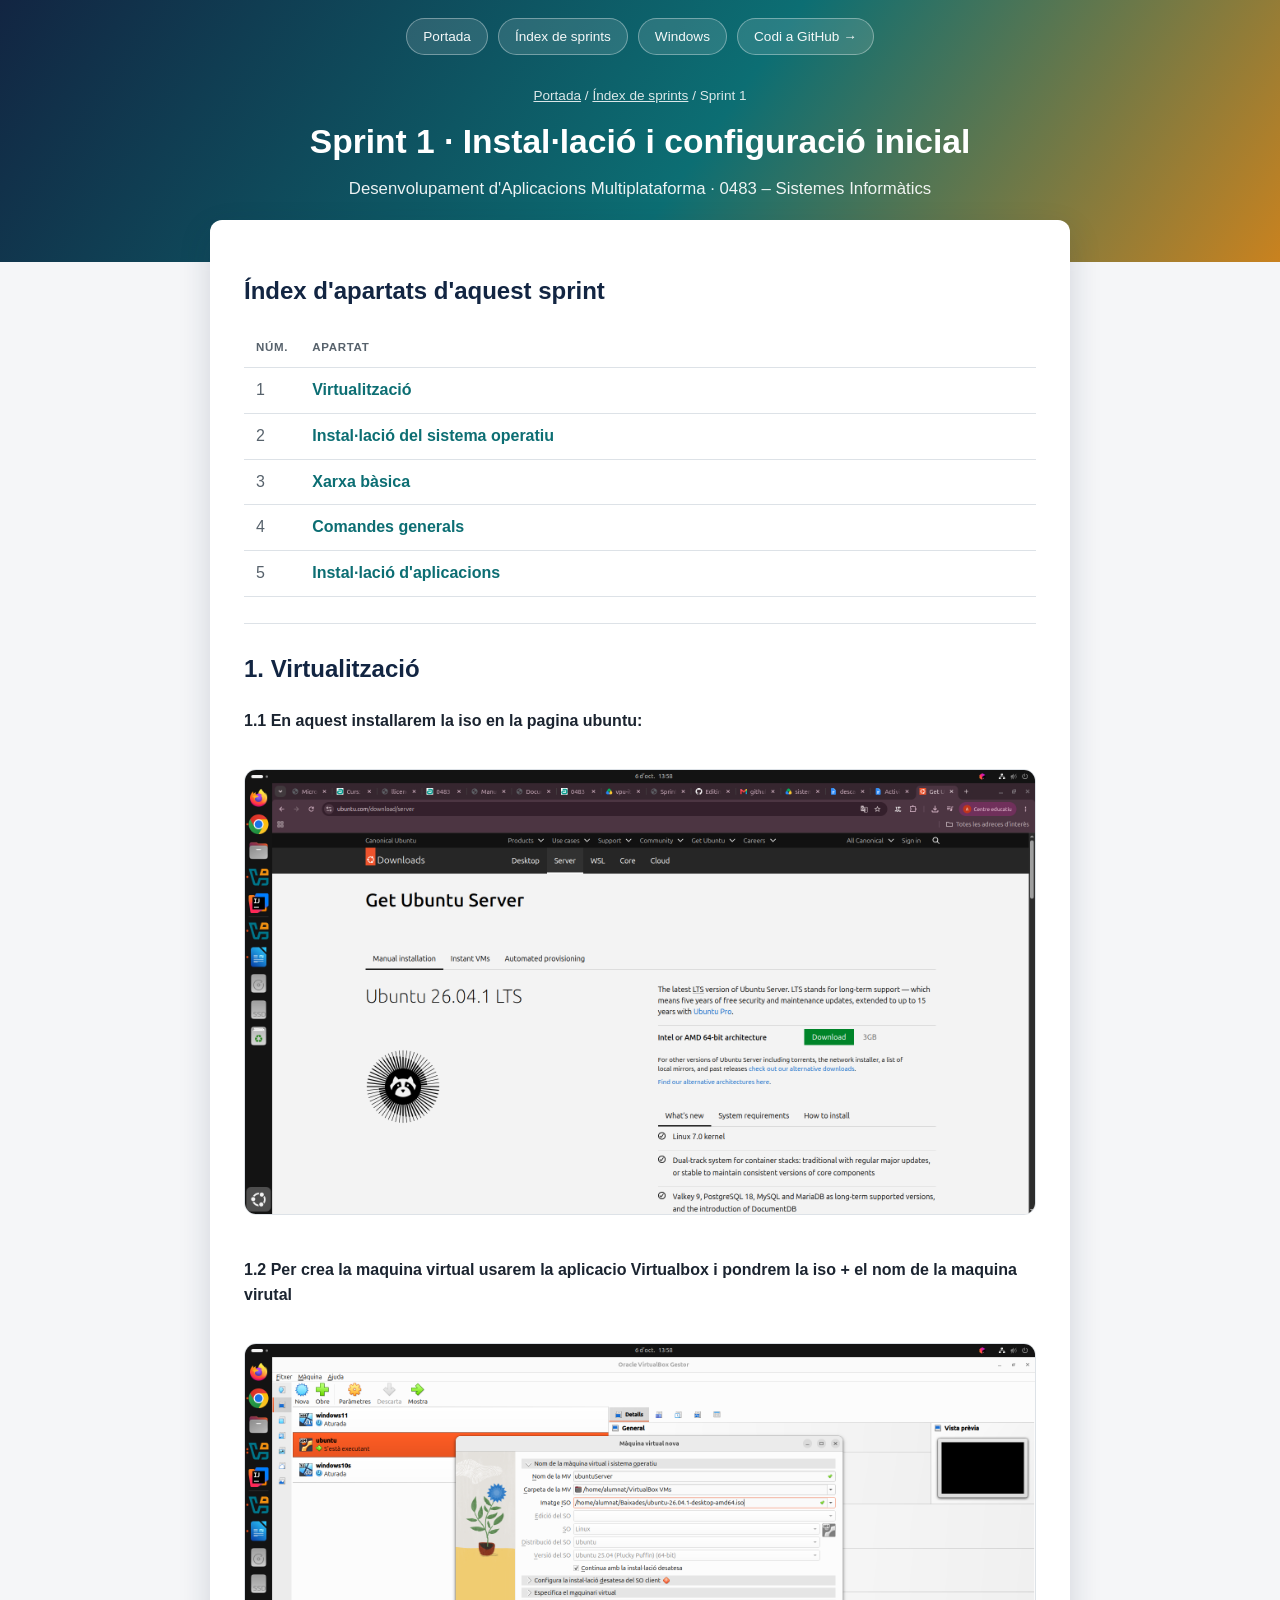
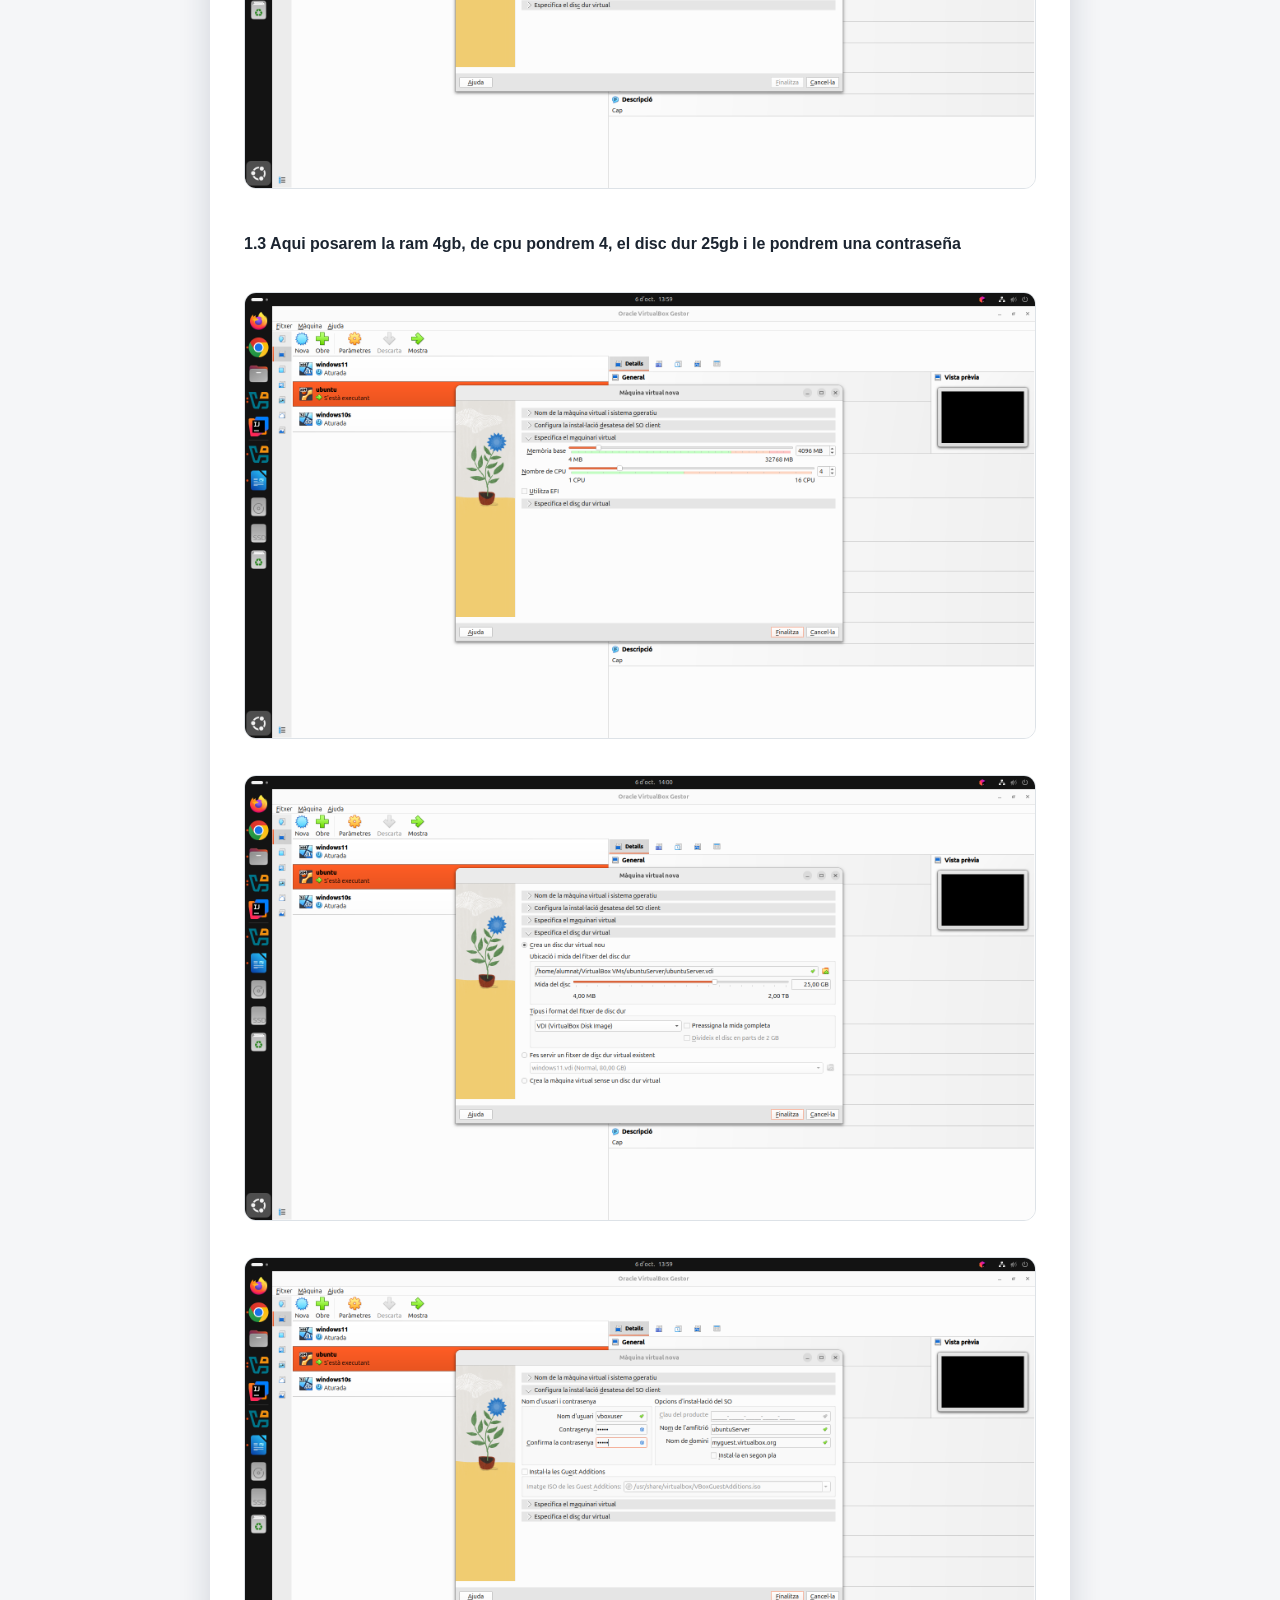
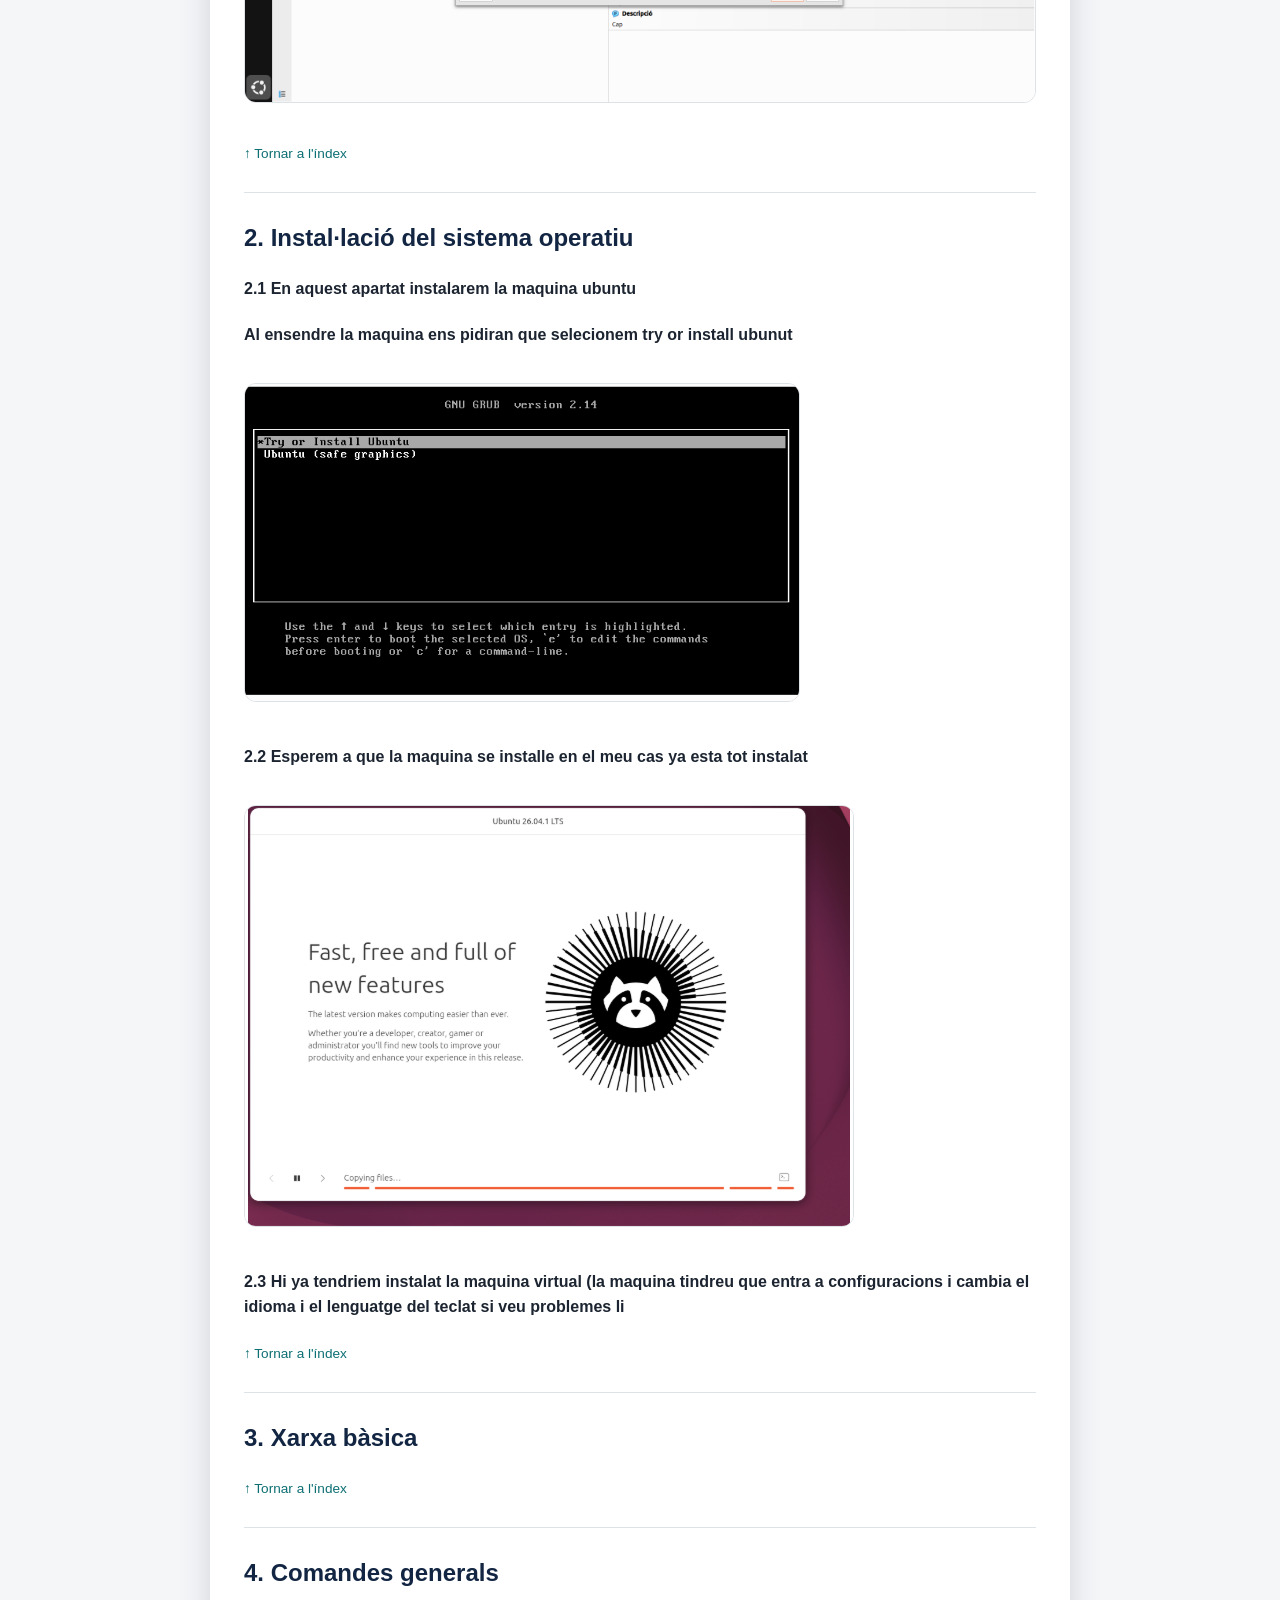
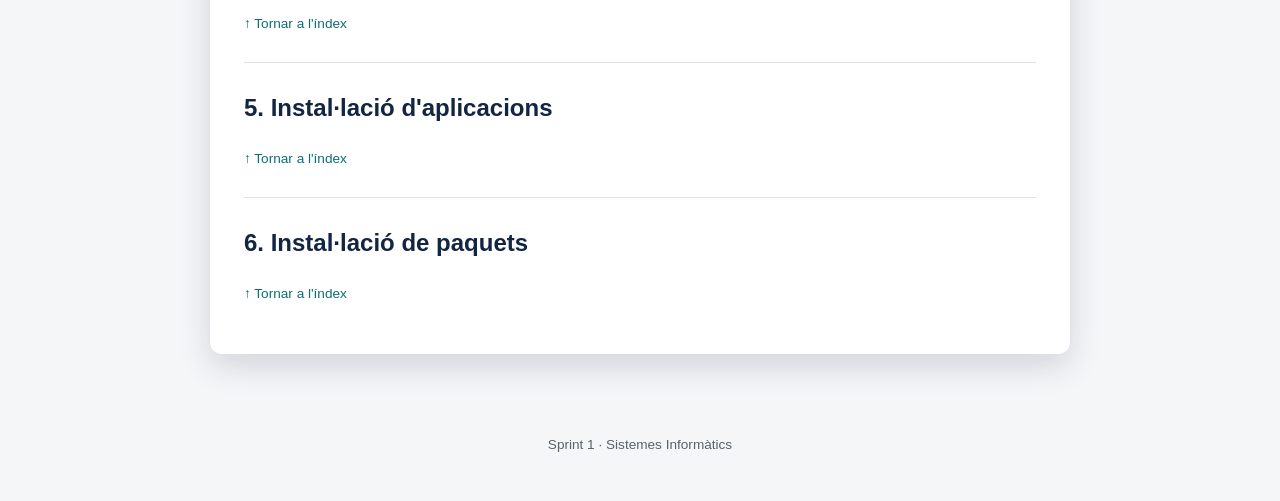
==== sprint1/index.html @ 4378291d "Update index.html" ====
<!DOCTYPE html>
<html lang="ca">
<head>
    <meta charset="UTF-8">
    <meta name="viewport" content="width=device-width, initial-scale=1.0">
    <title>Sprint 1 · Instal·lació i configuració inicial</title>
    <link rel="stylesheet" href="../css/estils.css">
</head>

<body id="top">

    <header class="hero">
        <nav class="hero-nav">
            <a href="../index.html">Portada</a>
            <a href="../sprints.html">Índex de sprints</a>
            <a href="../windows.html">Windows</a>
            <a href="https://github.com/">Codi a GitHub →</a>
        </nav>

        <div class="hero-titol">
            <p class="miguetes">
                <a href="../index.html">Portada</a> /
                <a href="../sprints.html">Índex de sprints</a> /
                Sprint 1
            </p>

            <h1>Sprint 1 · Instal·lació i configuració inicial</h1>
            <p class="subtitol">
                Desenvolupament d'Aplicacions Multiplataforma ·
                0483 – Sistemes Informàtics
            </p>
        </div>
    </header>

    <main>
        <div class="contenidor">
            <div class="panell">

                <h2>Índex d'apartats d'aquest sprint</h2>

                <table class="taula-apartats">
                    <thead>
                        <tr>
                            <th>Núm.</th>
                            <th>Apartat</th>
                        </tr>
                    </thead>
                    <tbody>
                        <tr>
                            <td>1</td>
                            <td><a href="#apartat1">Virtualització</a></td>
                        </tr>
                        <tr>
                            <td>2</td>
                            <td><a href="#apartat2">Instal·lació del sistema operatiu</a></td>
                        </tr>
                        <tr>
                            <td>3</td>
                            <td><a href="#apartat3">Xarxa bàsica</a></td>
                        </tr>
                        <tr>
                            <td>4</td>
                            <td><a href="#apartat4">Comandes generals</a></td>
                        </tr>
                        <tr>
                            <td>5</td>
                            <td><a href="#apartat5">Instal·lació d'aplicacions</a></td>
                        </tr>
                    </tbody>
                </table>

                <section class="apartat" id="apartat1">
                    <h2>1. Virtualització</h2>
                    <h4>1.1 En aquest installarem la iso en la pagina ubuntu:</h4>
                    <img src="../img/Captura de pantalla de 2026-10-06 13-58-03.png">

                    <h4>1.2 Per crea la maquina virtual usarem la aplicacio Virtualbox i pondrem la iso + el nom de la maquina virutal</h4>
                    <img src="../img/Captura de pantalla de 2026-10-06 13-59-00.png">

                    <h4>1.3 Aqui posarem la ram 4gb, de cpu pondrem 4, el disc dur 25gb i le pondrem una contraseña</h4>
                    <img src="../img/Captura de pantalla de 2026-10-06 13-59-43.png">
                    
                    <img src="../img/Captura de pantalla de 2026-10-06 14-00-36.png">
                    
                    <img src="../img/Captura de pantalla de 2026-10-06 13-59-19.png">
                    
                    <p><a class="tornar-index" href="#top">↑ Tornar a l'índex</a></p>
                </section>

                <section class="apartat" id="apartat2">
                    <h2>2. Instal·lació del sistema operatiu</h2>
                    <h4>2.1 En aquest apartat instalarem la maquina ubuntu</h4>
                    <h4>Al ensendre la maquina ens pidiran que selecionem try or install ubunut</h4>
                    <img src="../img/Captura de pantalla de 2026-10-06 14-03-41.png">
                    
                    <h4>2.2 Esperem a que la maquina se installe en el meu cas ya esta tot instalat</h4>
                    <img src="../img/Captura de pantalla de 2026-10-06 14-03-54.png">

                    <h4>2.3 Hi ya tendriem instalat la maquina virtual (la maquina tindreu que entra a configuracions i cambia el idioma i el lenguatge del teclat si veu problemes li</h4>
                    
                    
                    <p><a class="tornar-index" href="#top">↑ Tornar a l'índex</a></p>
                </section>

                <section class="apartat" id="apartat3">
                    <h2>3. Xarxa bàsica</h2>

                   

                    <p><a class="tornar-index" href="#top">↑ Tornar a l'índex</a></p>
                </section>

                <section class="apartat" id="apartat4">
                    <h2>4. Comandes generals</h2>
                    
                    <p><a class="tornar-index" href="#top">↑ Tornar a l'índex</a></p>
                </section>

                <section class="apartat" id="apartat5">
                    <h2>5. Instal·lació d'aplicacions</h2>

                    <p><a class="tornar-index" href="#top">↑ Tornar a l'índex</a></p>
                </section>

                <section class="apartat" id="apartat6">
                    <h2>6. Instal·lació de paquets</h2>
                    <p><a class="tornar-index" href="#top">↑ Tornar a l'índex</a></p>
                </section>

            </div>
        </div>
    </main>

    <footer class="peu">
        <p class="autoria">Sprint 1 · Sistemes Informàtics</p>
    </footer>

</body>
</html>
---- css/estils.css ----
/* Full d'estils comu per a tot el lloc.
   Enllaça-la sempre igual:
   <link rel="stylesheet" href="../css/estils.css"> (des d'una carpeta de sprint)
   <link rel="stylesheet" href="css/estils.css"> (des de l'arrel) */

:root {
  --mari: #122542;
  --teal: #0c6e73;
  --ambre: #c9821f;
  --tinta: #1b2430;
  --tinta-suau: #57626c;
  --fons: #f5f6f8;
  --blanc: #ffffff;
  --vora: #dde2e7;
  --radi: 12px;
}

* {
  box-sizing: border-box;
}

body {
  margin: 0;
  font-family: "Segoe UI", Roboto, Arial, sans-serif;
  color: var(--tinta);
  background: var(--fons);
  line-height: 1.55;
}

a {
  color: var(--teal);
  text-decoration: none;
}

a:hover {
  text-decoration: underline;
}

/* Contenidor principal */

.contenidor {
  max-width: 900px;
  margin: 0 auto;
  padding: 0 20px;
}

/* Capçalera */

.hero {
  background: linear-gradient(
    125deg,
    var(--mari) 0%,
    var(--teal) 55%,
    var(--ambre) 100%
  );
  padding-bottom: 60px;
  color: var(--blanc);
}

.hero-nav {
  display: flex;
  justify-content: center;
  gap: 10px;
  flex-wrap: wrap;
  padding: 18px 20px 0;
}

.hero-nav a {
  color: rgba(255, 255, 255, 0.95);
  background: rgba(255, 255, 255, 0.12);
  border: 1px solid rgba(255, 255, 255, 0.35);
  padding: 7px 16px;
  border-radius: 999px;
  font-size: 0.85rem;
  text-decoration: none;
}

.hero-nav a:hover {
  background: rgba(255, 255, 255, 0.24);
  text-decoration: none;
}

.hero-titol {
  text-align: center;
  padding: 30px 20px 0;
}

.hero-titol .miguetes {
  font-size: 0.85rem;
  opacity: 0.85;
  margin: 0 0 10px;
}

.hero-titol .miguetes a {
  color: #fff;
  text-decoration: underline;
}

.hero-titol h1 {
  margin: 0 0 8px;
  font-size: 2.1rem;
  color: #fff;
}

.hero-titol p.subtitol {
  margin: 0;
  opacity: 0.92;
  font-size: 1.05rem;
}

/* Panell principal */

main {
  padding-bottom: 50px;
}

.panell {
  background: var(--blanc);
  border-radius: var(--radi);
  box-shadow: 0 12px 32px rgba(18, 37, 66, 0.16);
  margin-top: -42px;
  padding: 32px 34px;
  position: relative;
  z-index: 1;
}

/* Portada */

.portada-hero {
  text-align: center;
}

.portada-hero img.imatge-portada {
  max-width: 300px;
  width: 100%;
  height: auto;
  margin-bottom: 22px;
}

.fitxa-alumne {
  display: inline-block;
  background: var(--fons);
  border: 1px solid var(--vora);
  border-radius: var(--radi);
  padding: 14px 22px;
  margin: 20px 0;
  text-align: left;
}

.fitxa-alumne p {
  margin: 3px 0;
}

.fitxa-alumne strong {
  color: var(--mari);
}

/* Botons */

.boto {
  display: inline-block;
  background: var(--teal);
  color: var(--blanc) !important;
  padding: 12px 26px;
  border-radius: var(--radi);
  font-weight: 600;
  text-decoration: none !important;
  margin-top: 8px;
}

.boto:hover {
  background: var(--mari);
}

/* Graella de targetes: sprints i apartats de Windows */

.rejilla-targetes {
  display: grid;
  grid-template-columns: repeat(auto-fit, minmax(220px, 1fr));
  gap: 16px;
  margin: 24px 0 6px;
}

.targeta {
  display: block;
  background: var(--fons);
  border: 1px solid var(--vora);
  border-radius: var(--radi);
  padding: 18px 20px;
  transition: box-shadow 0.15s, transform 0.15s;
}

.targeta:hover {
  box-shadow: 0 4px 14px rgba(12, 110, 115, 0.18);
  transform: translateY(-2px);
  text-decoration: none;
}

.targeta .numero {
  display: inline-block;
  background: var(--teal);
  color: var(--blanc);
  font-size: 0.75rem;
  font-weight: 700;
  padding: 2px 9px;
  border-radius: 999px;
  margin-bottom: 8px;
}

.targeta h3 {
  margin: 0 0 4px;
  color: var(--tinta);
  font-size: 1.05rem;
}

.targeta p {
  margin: 0;
  color: var(--tinta-suau);
  font-size: 0.9rem;
}

/* Títols i consells */

h1,
h2 {
  color: var(--mari);
}

.consell {
  color: var(--tinta-suau);
  font-size: 0.9rem;
  margin-top: 18px;
}

.consell code {
  background: var(--fons);
  padding: 1px 5px;
  border-radius: 4px;
}

/* Taula d'apartats */

.taula-apartats {
  width: 100%;
  border-collapse: collapse;
  margin: 6px 0 8px;
}

.taula-apartats th,
.taula-apartats td {
  text-align: left;
  padding: 10px 12px;
  border-bottom: 1px solid var(--vora);
}

.taula-apartats th {
  font-size: 0.72rem;
  letter-spacing: 0.06em;
  text-transform: uppercase;
  color: var(--tinta-suau);
}

.taula-apartats td:first-child,
.taula-apartats th:first-child {
  width: 46px;
  color: var(--tinta-suau);
}

.taula-apartats tr:hover td {
  background: var(--fons);
}

.taula-apartats a {
  font-weight: 600;
}

/* Contingut dels apartats */

.apartat {
  scroll-margin-top: 20px;
  padding-top: 26px;
  margin-top: 26px;
  border-top: 1px solid var(--vora);
}

.apartat h2 {
  margin-top: 0;
}

.apartat img {
  max-width: 100%;
  border-radius: var(--radi);
  border: 1px solid var(--vora);
  margin: 14px 0;
}

.apartat ul {
  padding-left: 22px;
}

.apartat li {
  margin: 4px 0;
}

.tornar-index {
  font-size: 0.85rem;
}

/* Peu de pàgina */

footer.peu {
  text-align: center;
  color: var(--tinta-suau);
  font-size: 0.85rem;
  padding: 30px 20px 46px;
}

.peu-llicencia {
  display: flex;
  align-items: center;
  justify-content: center;
  gap: 8px;
  flex-wrap: wrap;
  margin: 0 0 8px;
}

.peu-llicencia img {
  display: block;
}

footer.peu .autoria {
  margin: 0;
}

footer.peu .autoria strong {
  color: var(--tinta);
}

/* Bloc de llicència a la portada */

.bloc-llicencia {
  border: 1px solid var(--vora);
  border-radius: var(--radi);
  padding: 18px 20px;
  margin-top: 22px;
  text-align: left;
  background: var(--fons);
}

.bloc-llicencia h3 {
  margin: 0 0 8px;
  font-size: 1rem;
  color: var(--mari);
}

.bloc-llicencia p {
  margin: 6px 0;
  font-size: 0.92rem;
}

.bloc-llicencia .badge-cc {
  display: flex;
  align-items: center;
  gap: 10px;
  margin-top: 10px;
}

/* Botó de document */

.boton-documento {
  display: inline-block;
  background-color: #065f68;
  color: white;
  font-size: 24px;
  font-weight: bold;
  padding: 20px 35px;
  margin: 30px auto;
  border-radius: 12px;
  text-decoration: none;
  text-align: center;
  box-shadow: 0 4px 8px rgba(0, 0, 0, 0.2);
  transition: background-color 0.3s ease;
}

.boton-documento:hover {
  background-color: #087f8c;
}


/* Joc Tetris integrat a la portada */
.tetris-titol { color: var(--mari); margin: 12px 0 4px; }
.tetris-descripcio, .tetris-ajuda { color: var(--tinta-suau); margin: 6px 0 16px; }
.tetris-marc { max-width: 520px; margin: 18px auto; padding: 18px; background: #080d1c; color: #ffe600; border: 1px solid #1859ff; border-radius: 12px; }
.tetris-info { display: flex; flex-wrap: wrap; justify-content: space-between; gap: 8px; margin-bottom: 12px; font-size: .85rem; font-weight: 700; }
#tetrisCanvas { display: block; width: min(100%, 300px); height: auto; margin: 0 auto; background: #050914; border: 2px solid #244b9b; outline: none; image-rendering: pixelated; }
.tetris-missatge { color: #fff; min-height: 24px; margin: 10px 0; font-size: .9rem; }
.tetris-botons-mobils { display: flex; flex-wrap: wrap; justify-content: center; gap: 8px; margin: 12px 0; }
.tetris-botons-mobils button { background: #193b80; color: #fff; border: 1px solid #477bff; border-radius: 8px; padding: 10px 14px; font-weight: 700; cursor: pointer; }
.tetris-botons-mobils button:hover { background: #2855aa; }
.tetris-reiniciar { background: #244782; margin-top: 4px; }
.enllacos-tetris { display: flex; flex-wrap: wrap; gap: 12px; justify-content: center; align-items: center; margin-top: 20px; }
.enllacos-tetris .boton-documento { font-size: 1rem; padding: 12px 26px; margin: 8px 0 0; }
@media (max-width: 480px) { .panell { padding: 22px 14px; } .tetris-marc { padding: 10px; } .tetris-info { font-size: .75rem; } }
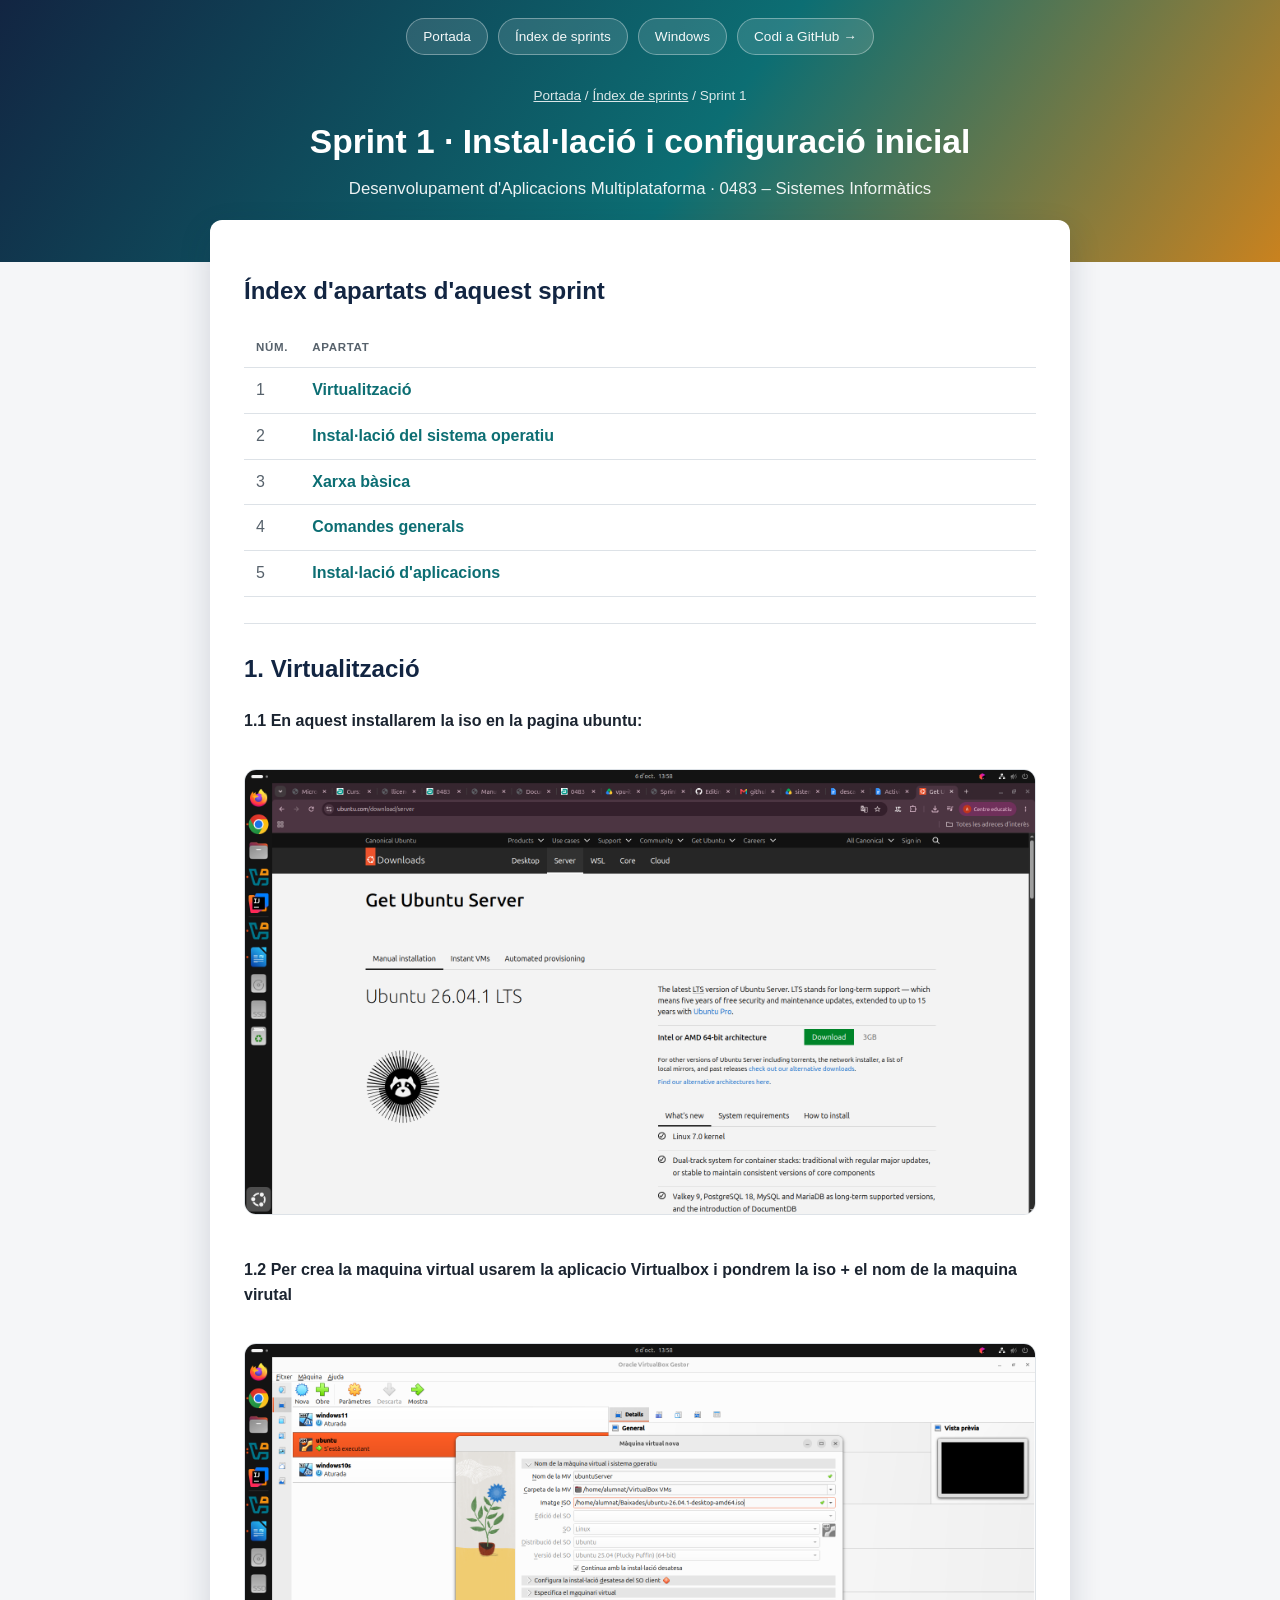
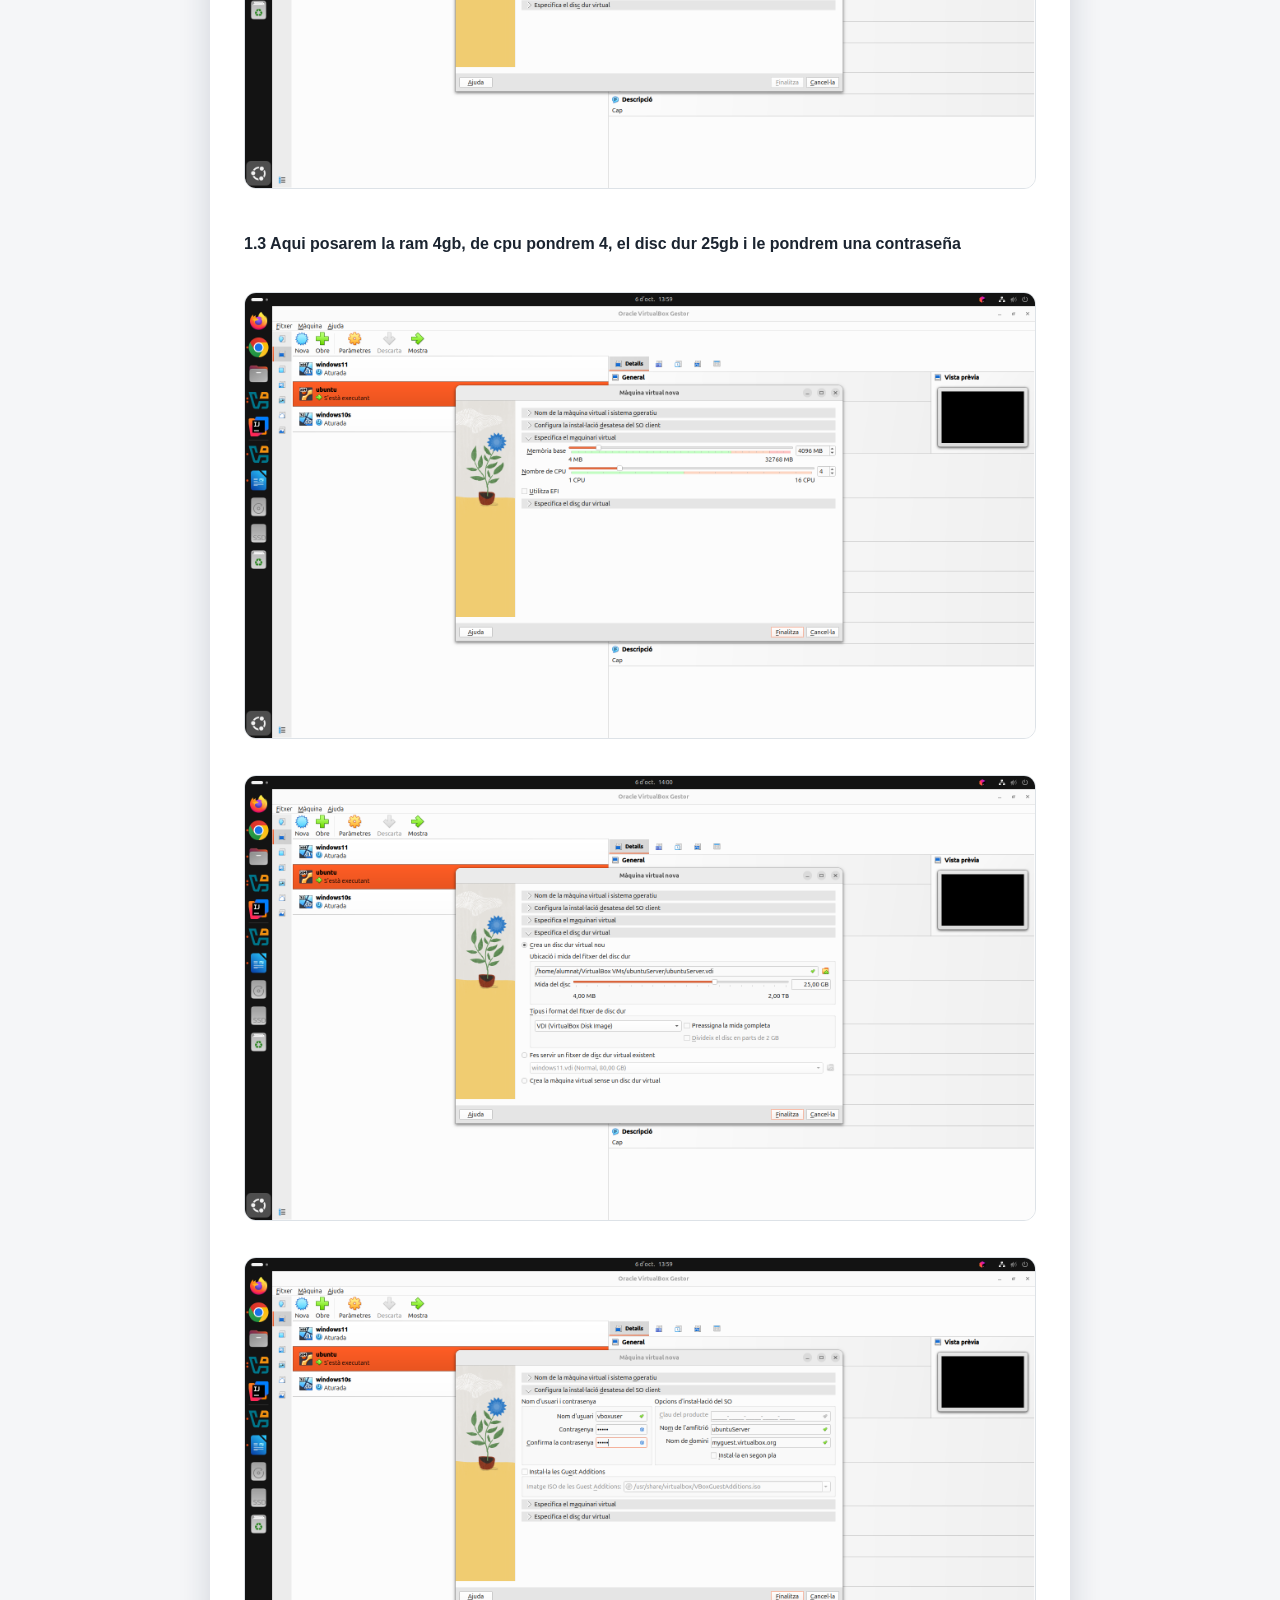
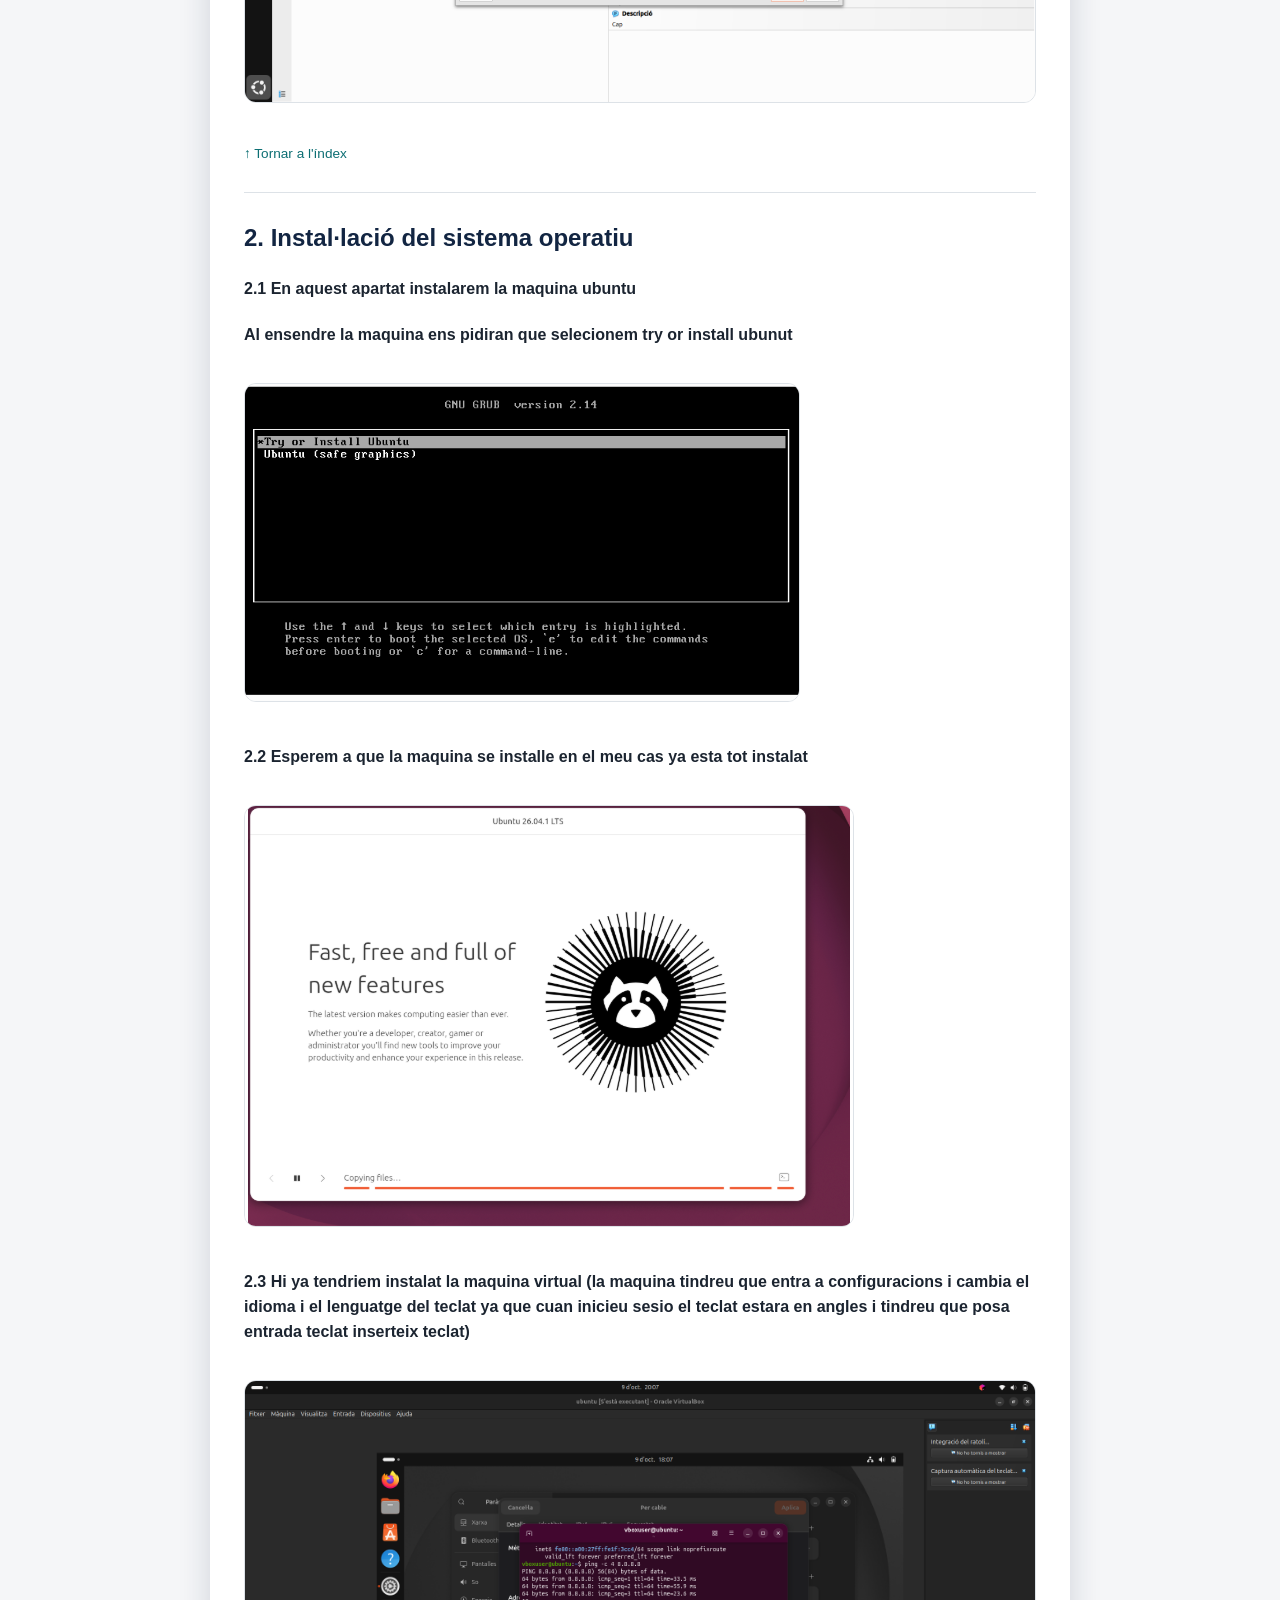
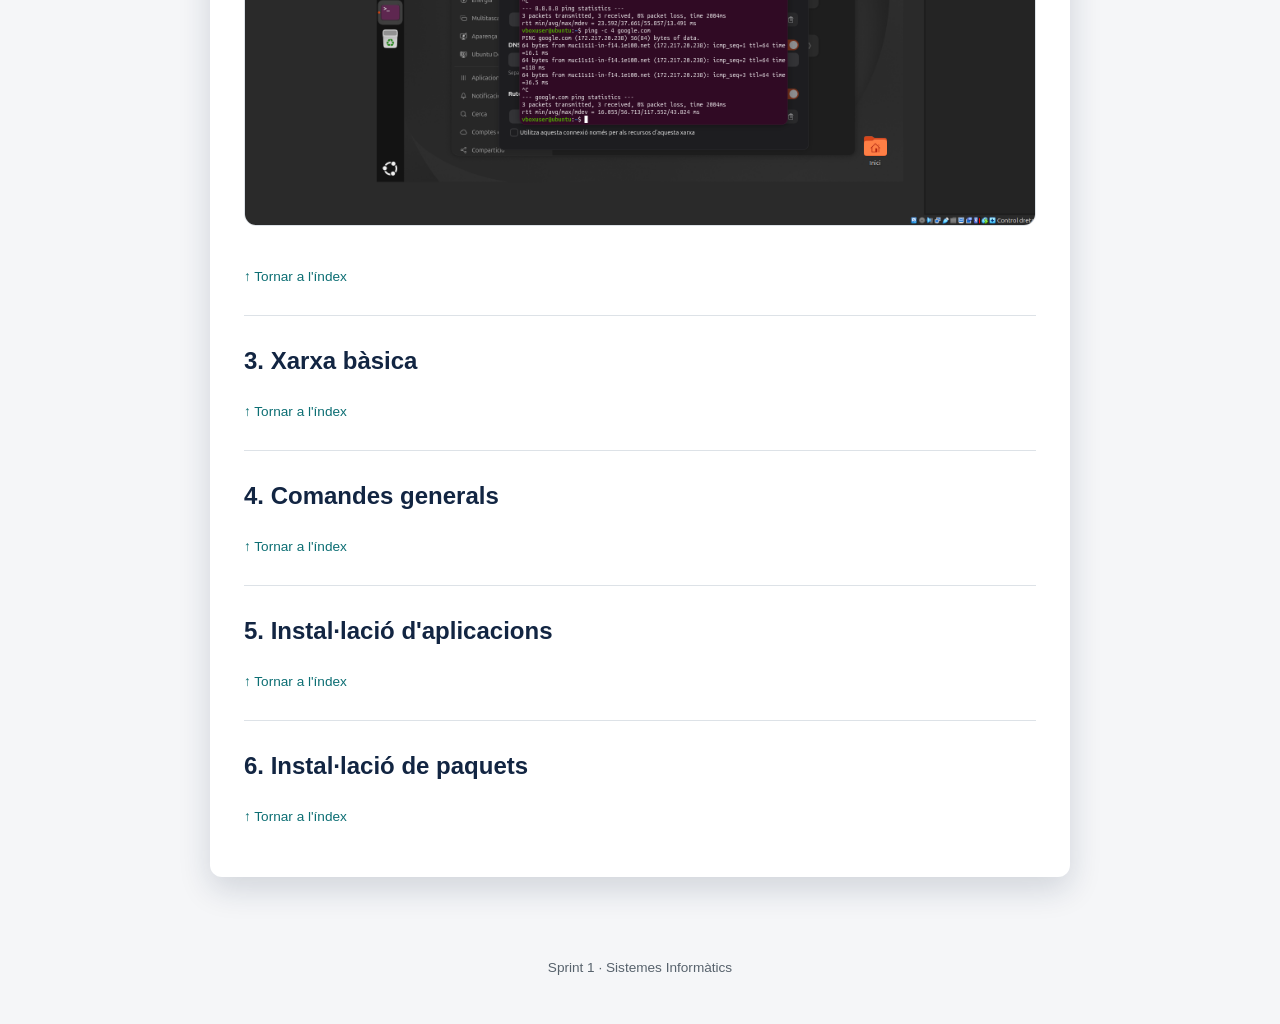
==== commit a3acdb70: "Update index.html" ====
--- a/sprint1/index.html
+++ b/sprint1/index.html
@@ -97,7 +97,9 @@
                     <h4>2.2 Esperem a que la maquina se installe en el meu cas ya esta tot instalat</h4>
                     <img src="../img/Captura de pantalla de 2026-10-06 14-03-54.png">
 
-                    <h4>2.3 Hi ya tendriem instalat la maquina virtual (la maquina tindreu que entra a configuracions i cambia el idioma i el lenguatge del teclat si veu problemes li</h4>
+                    <h4>2.3 Hi ya tendriem instalat la maquina virtual (la maquina tindreu que entra a configuracions i cambia el idioma i el lenguatge del teclat ya que cuan inicieu sesio el teclat estara en angles i tindreu que posa entrada teclat inserteix teclat)</h4>
+                    <img src="../img/Captura de pantalla de 2026-10-09 20-07-26.png">
+                    
                     
                     
                     <p><a class="tornar-index" href="#top">↑ Tornar a l'índex</a></p>
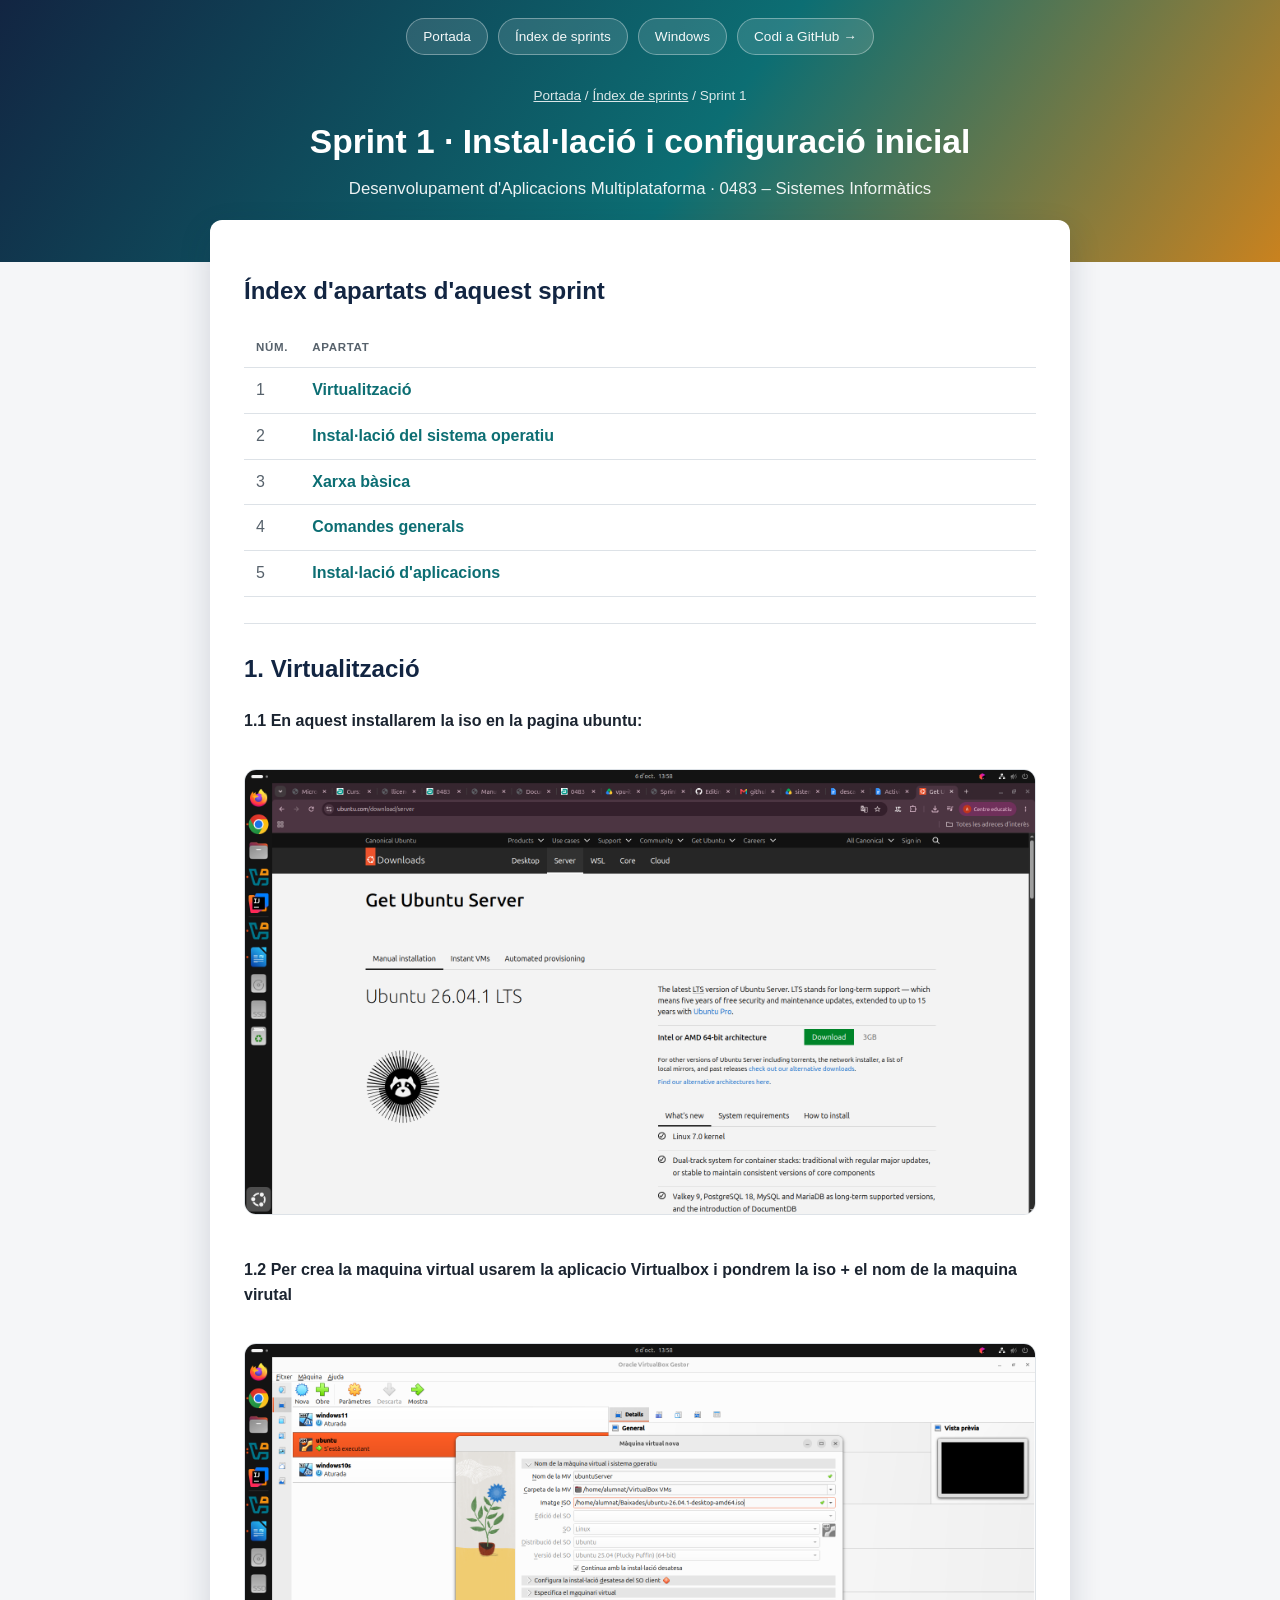
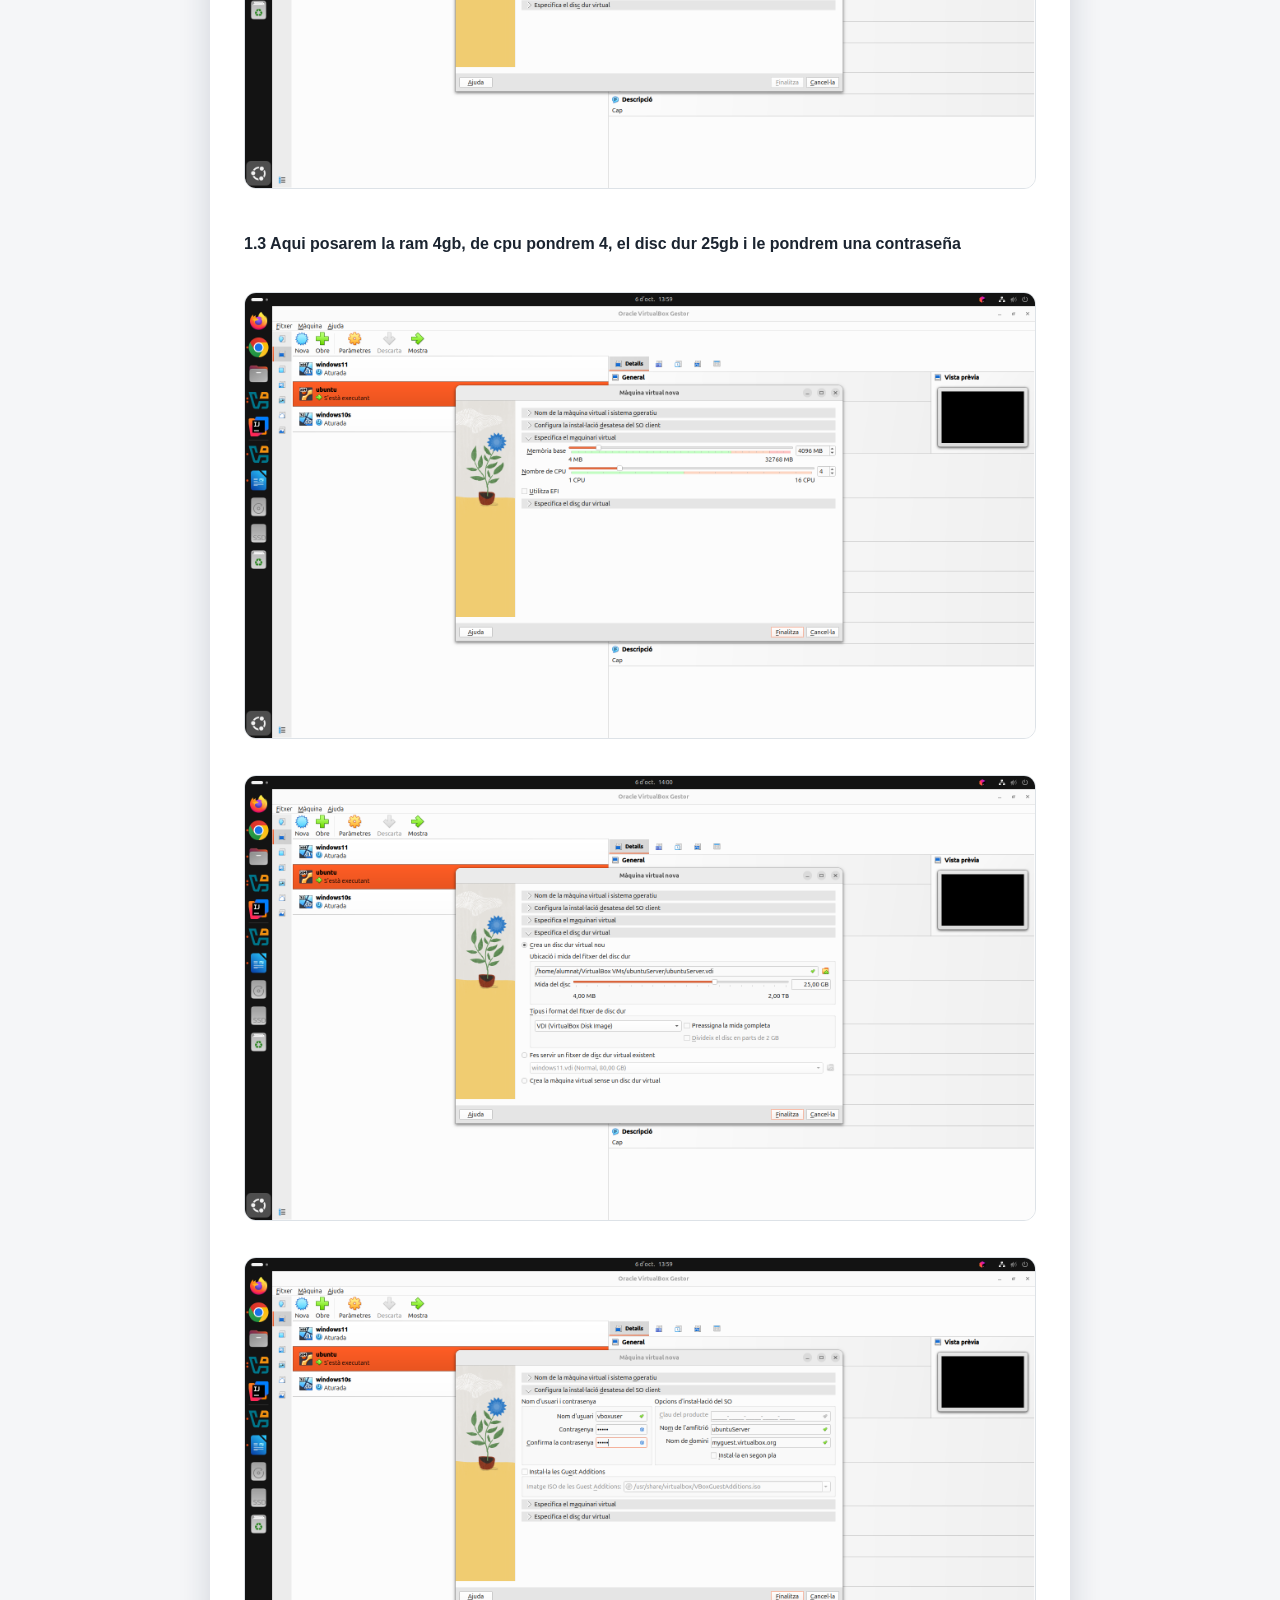
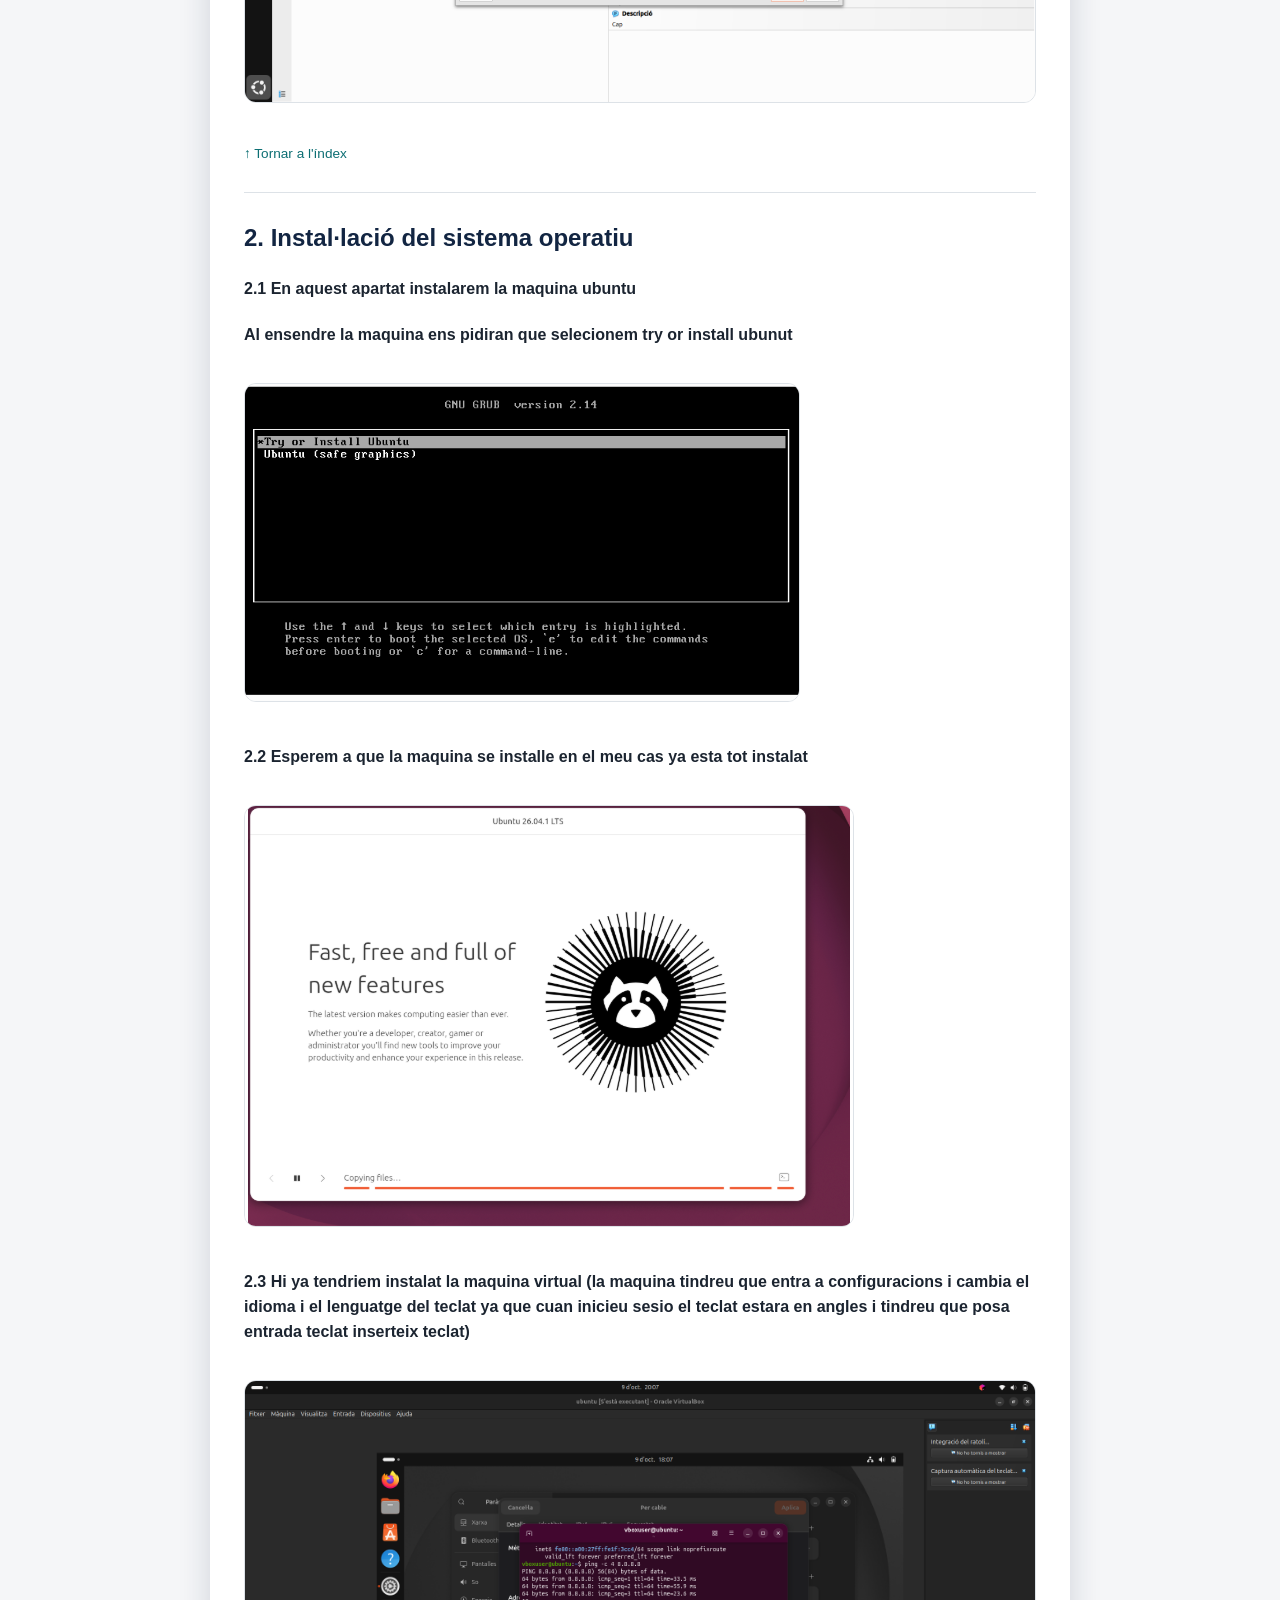
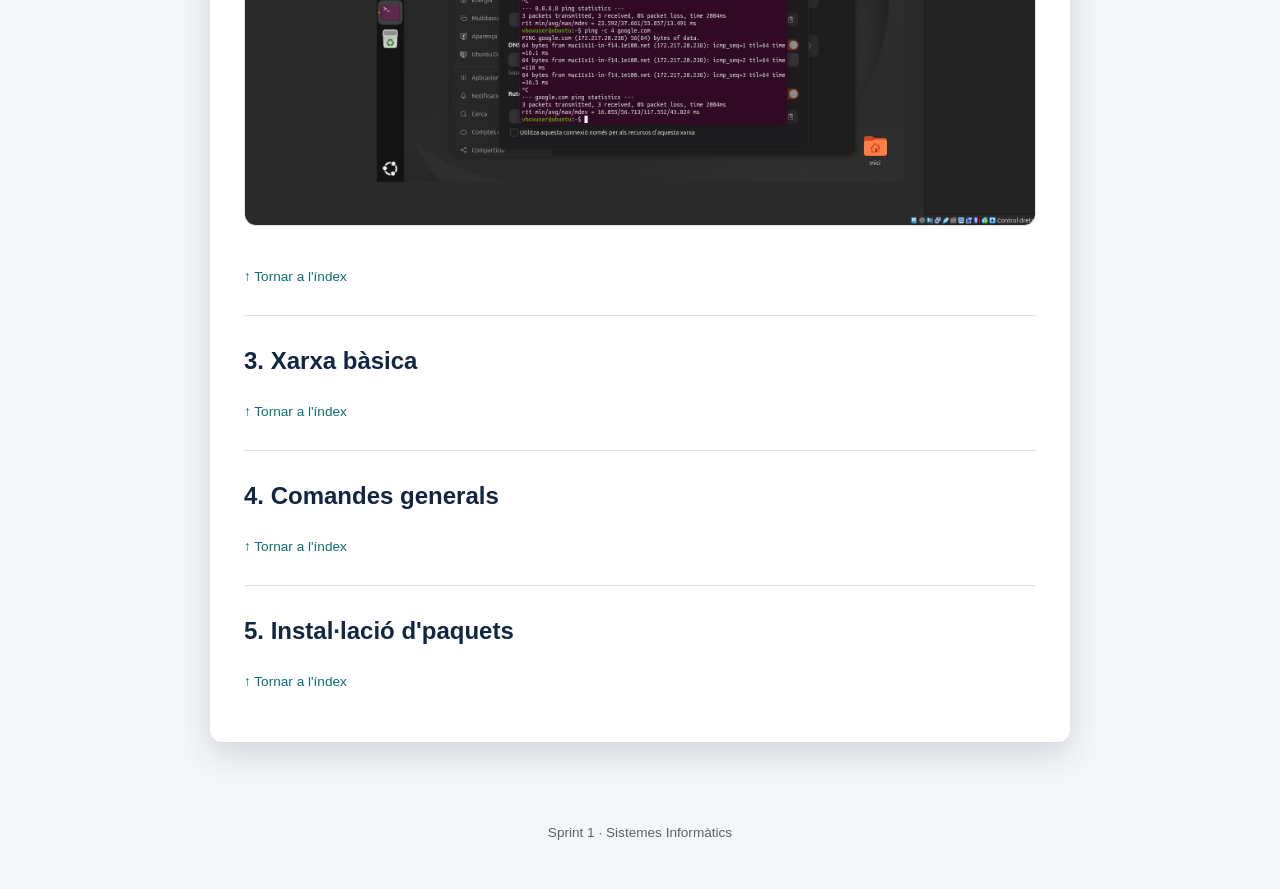
==== commit 81513754: "Update index.html" ====
--- a/sprint1/index.html
+++ b/sprint1/index.html
@@ -120,15 +120,11 @@
                 </section>
 
                 <section class="apartat" id="apartat5">
-                    <h2>5. Instal·lació d'aplicacions</h2>
+                    <h2>5. Instal·lació d'paquets</h2>
 
                     <p><a class="tornar-index" href="#top">↑ Tornar a l'índex</a></p>
                 </section>
 
-                <section class="apartat" id="apartat6">
-                    <h2>6. Instal·lació de paquets</h2>
-                    <p><a class="tornar-index" href="#top">↑ Tornar a l'índex</a></p>
-                </section>
 
             </div>
         </div>
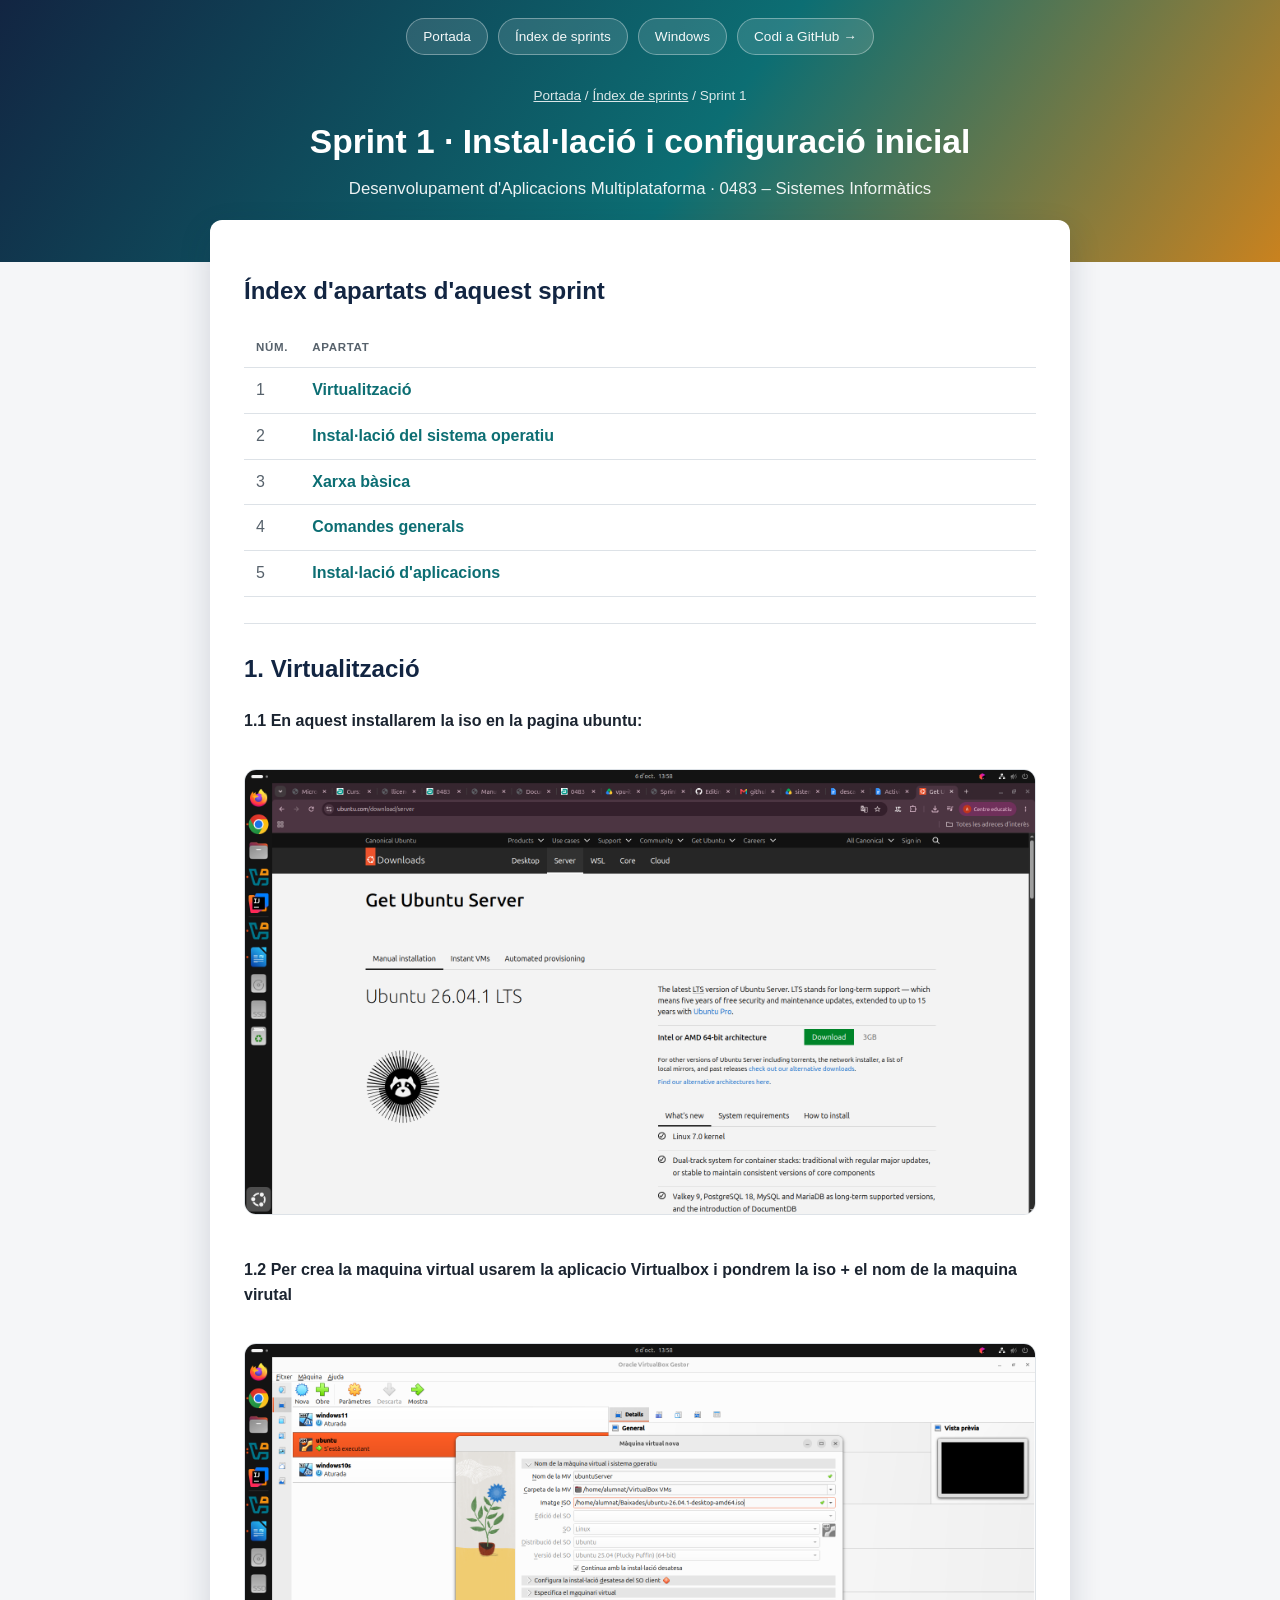
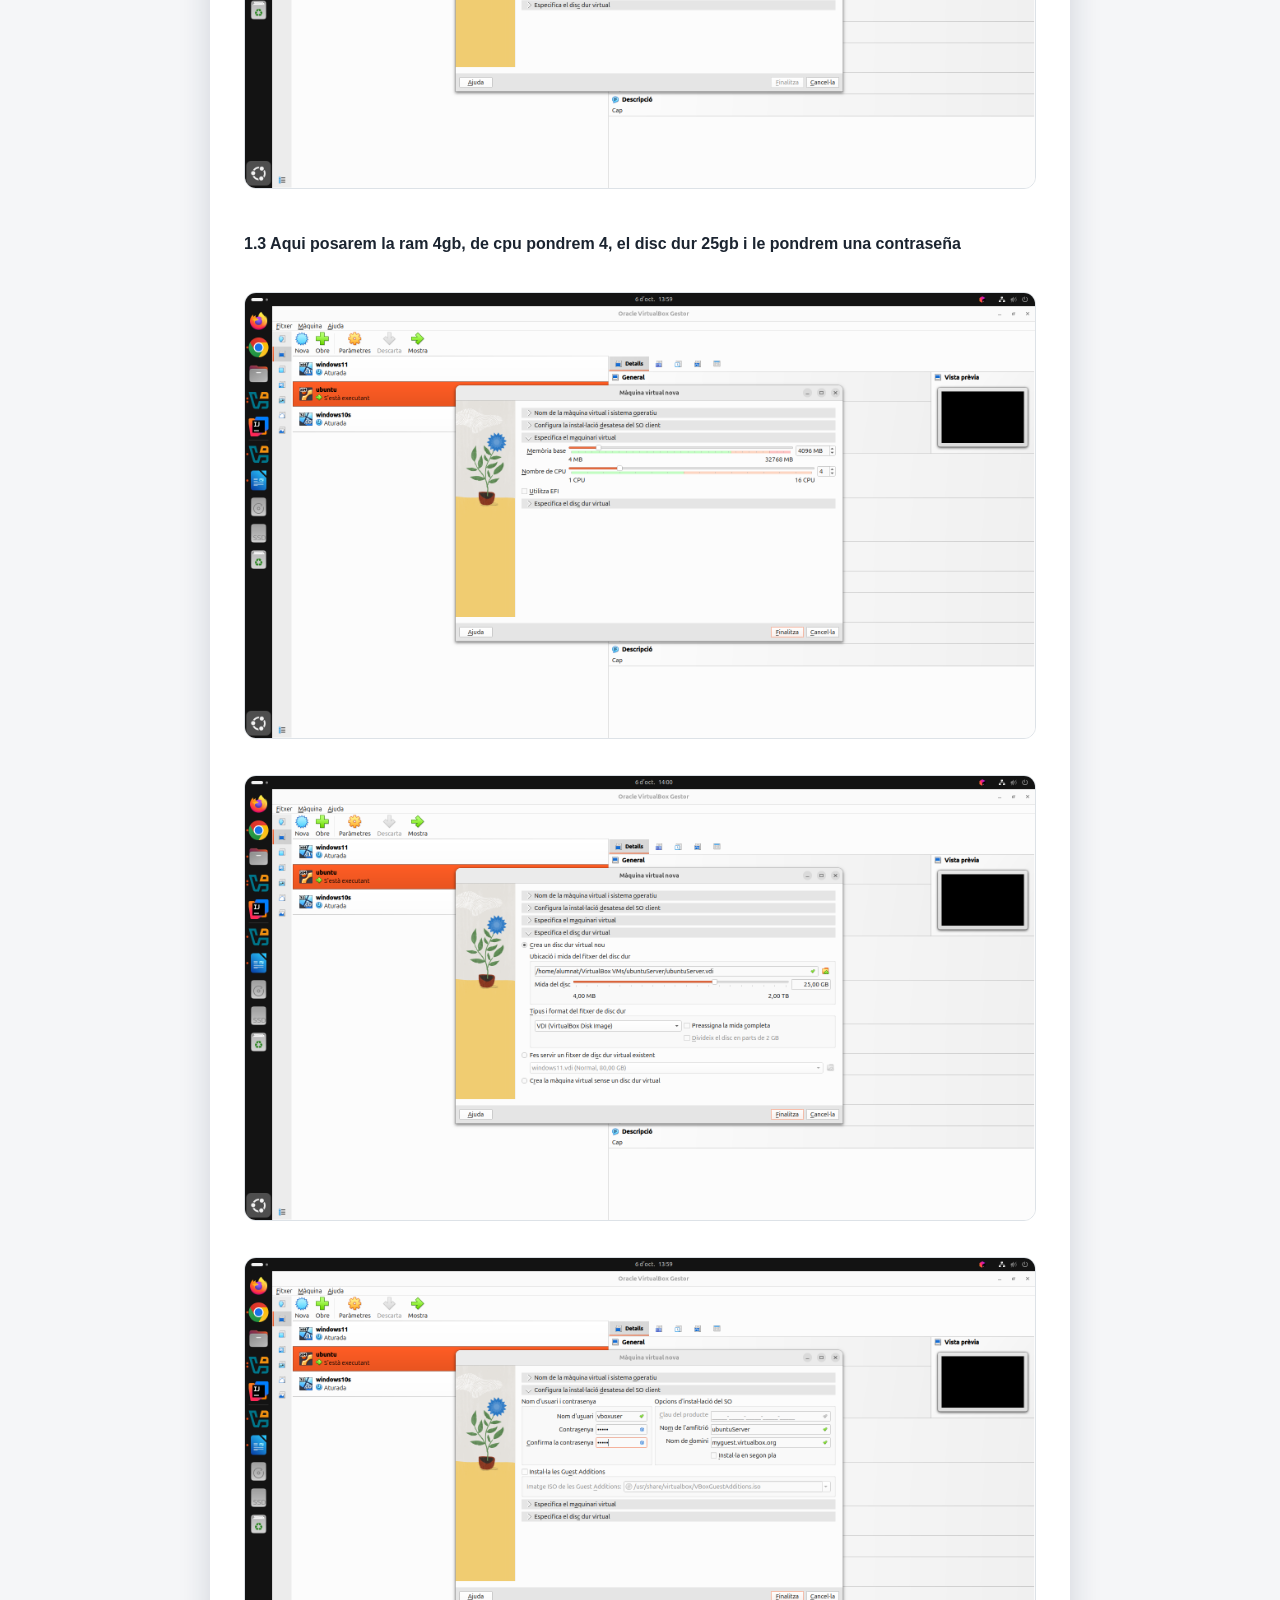
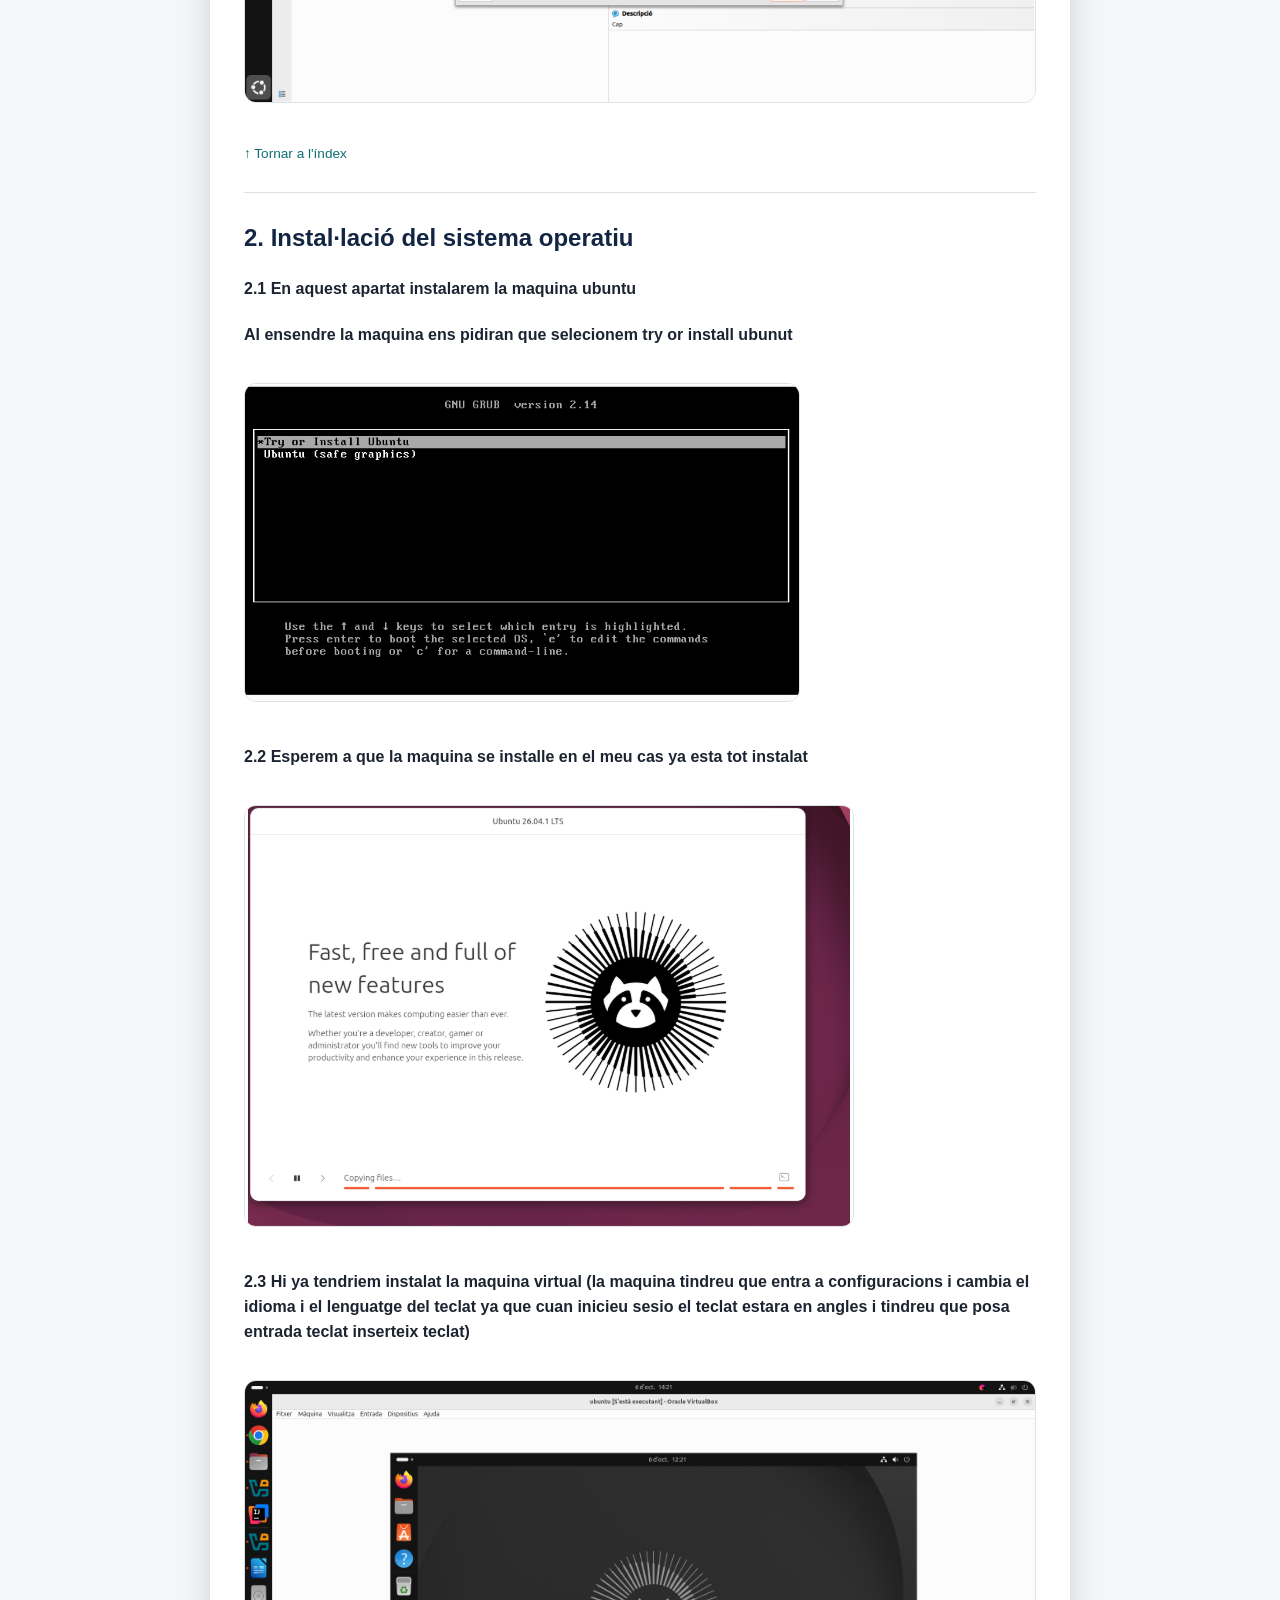
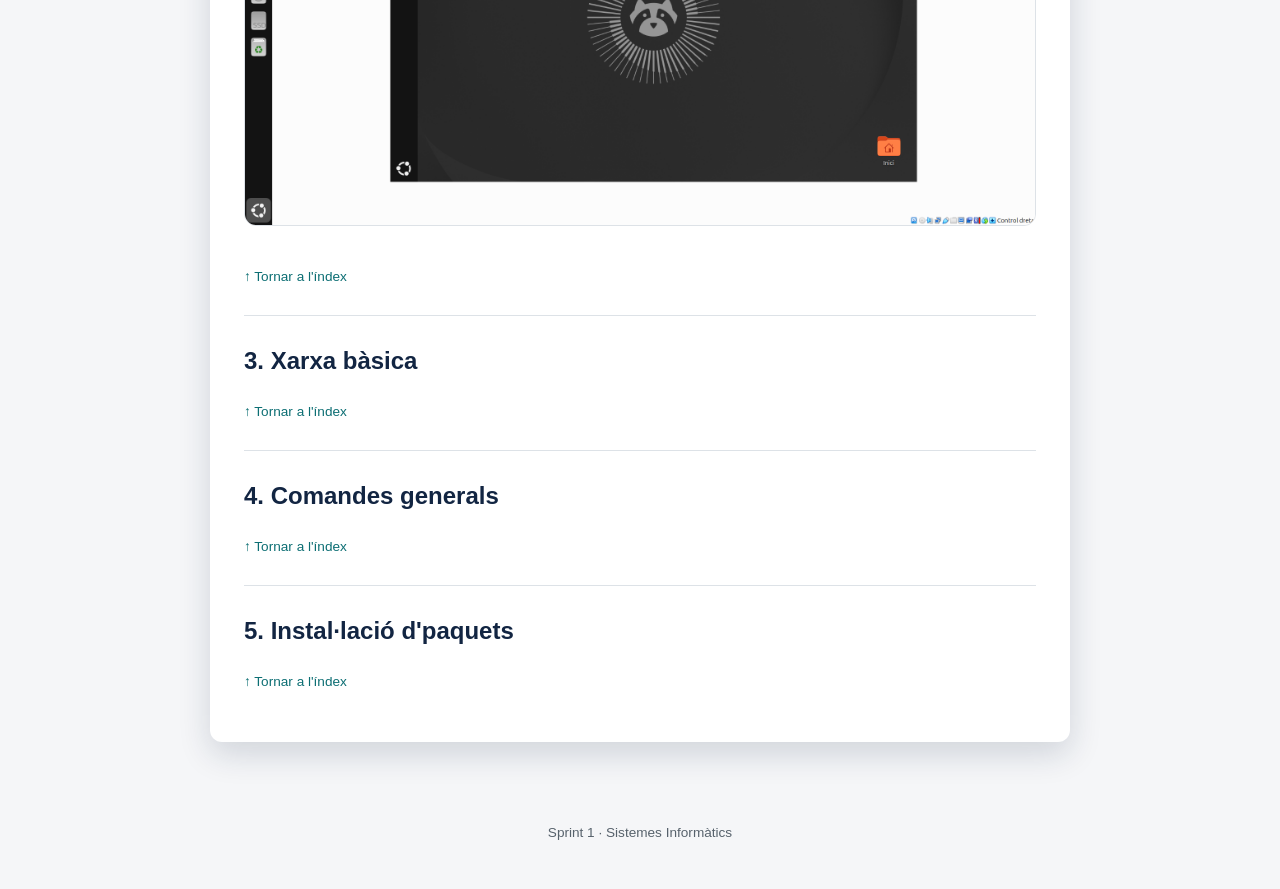
==== commit 1243f026: "Update index.html" ====
--- a/sprint1/index.html
+++ b/sprint1/index.html
@@ -98,7 +98,7 @@
                     <img src="../img/Captura de pantalla de 2026-10-06 14-03-54.png">
 
                     <h4>2.3 Hi ya tendriem instalat la maquina virtual (la maquina tindreu que entra a configuracions i cambia el idioma i el lenguatge del teclat ya que cuan inicieu sesio el teclat estara en angles i tindreu que posa entrada teclat inserteix teclat)</h4>
-                    <img src="../img/Captura de pantalla de 2026-10-09 20-07-26.png">
+                    <img src="../img/Captura de pantalla de 2026-10-06 14-21-48.png">
                     
                     
                     
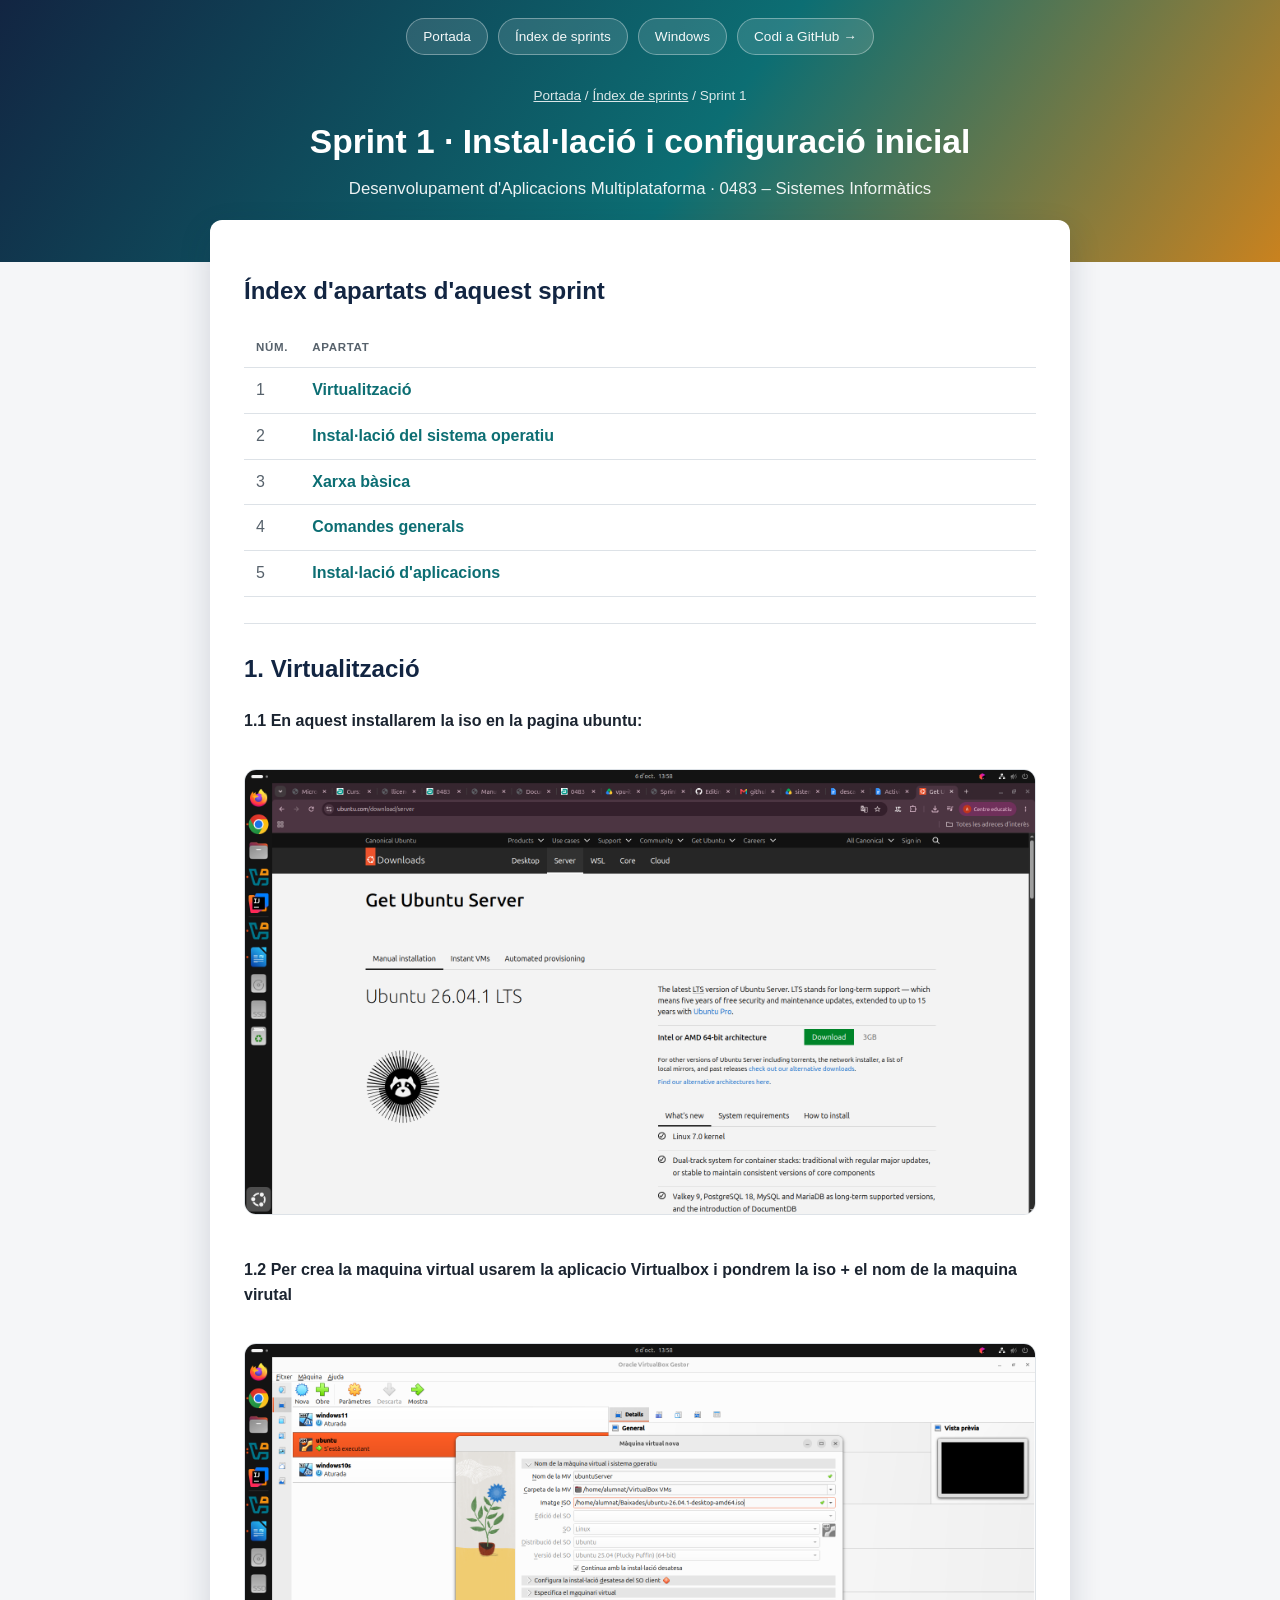
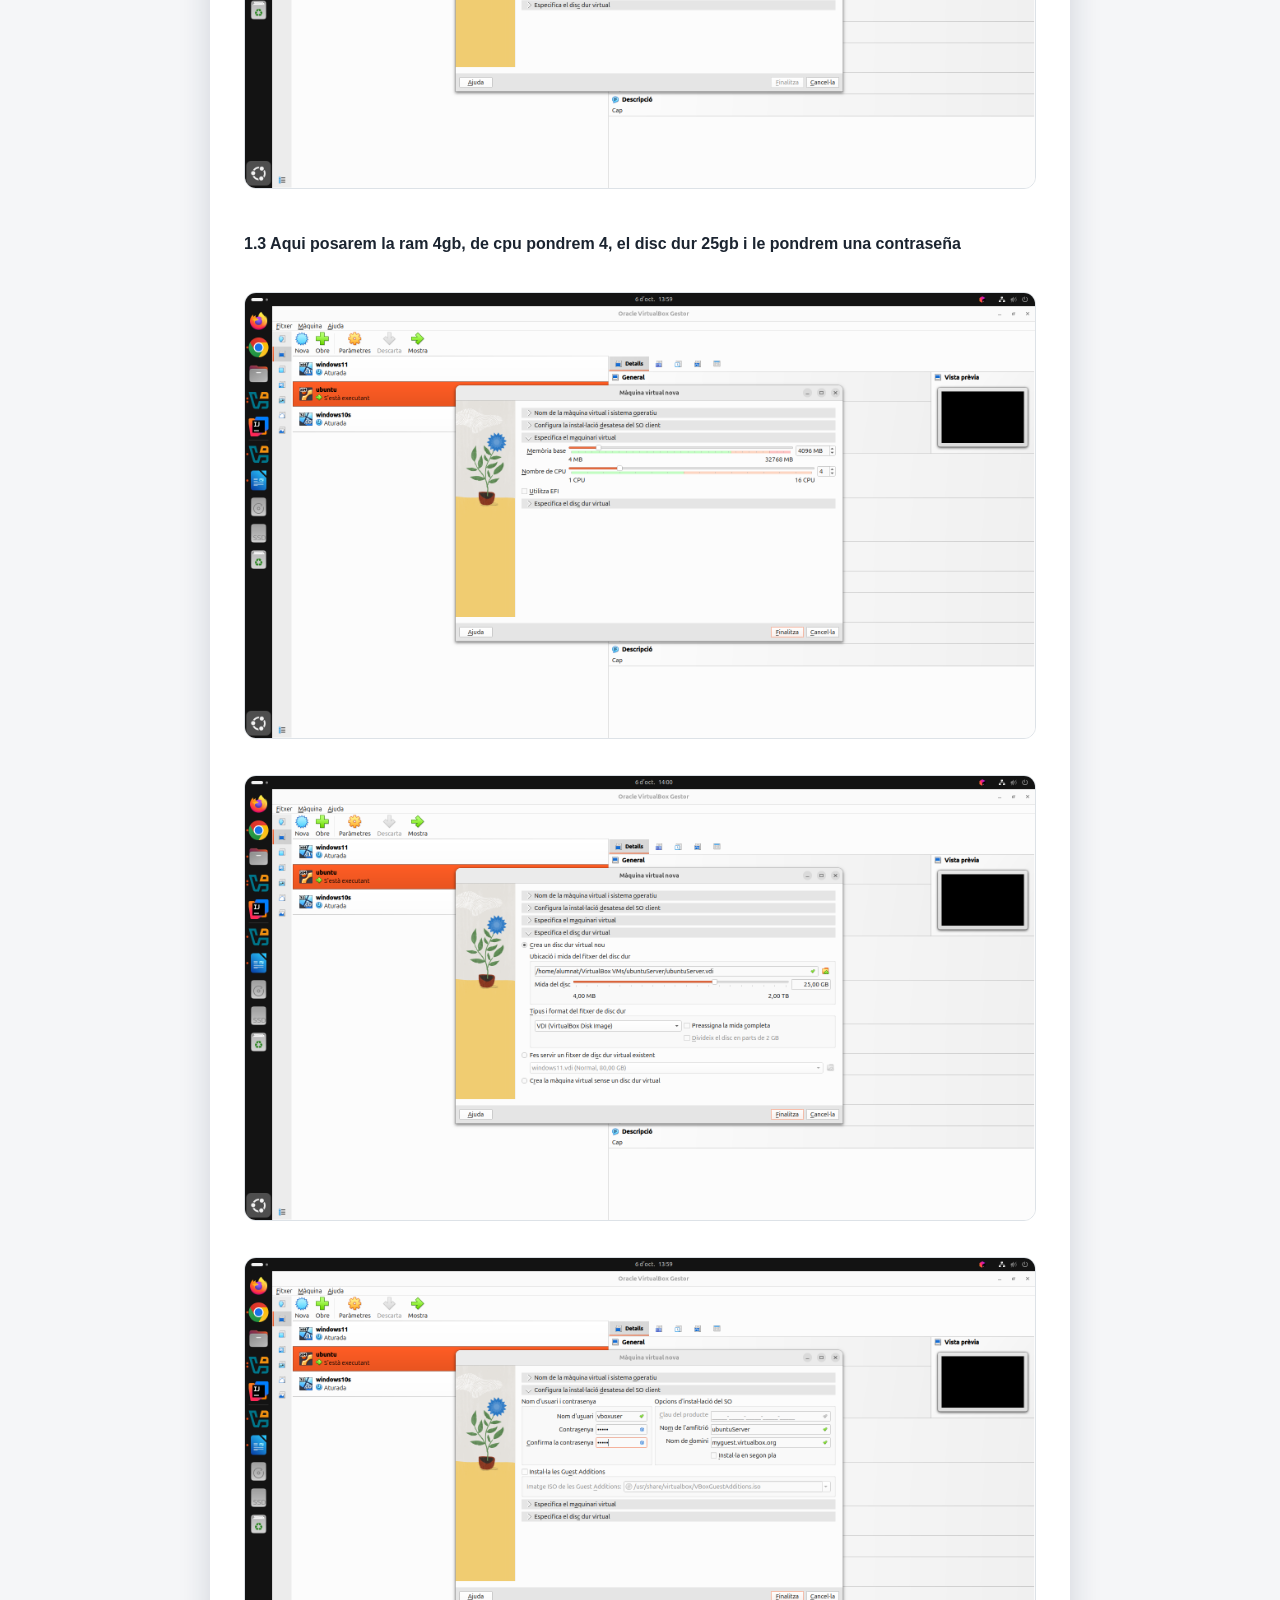
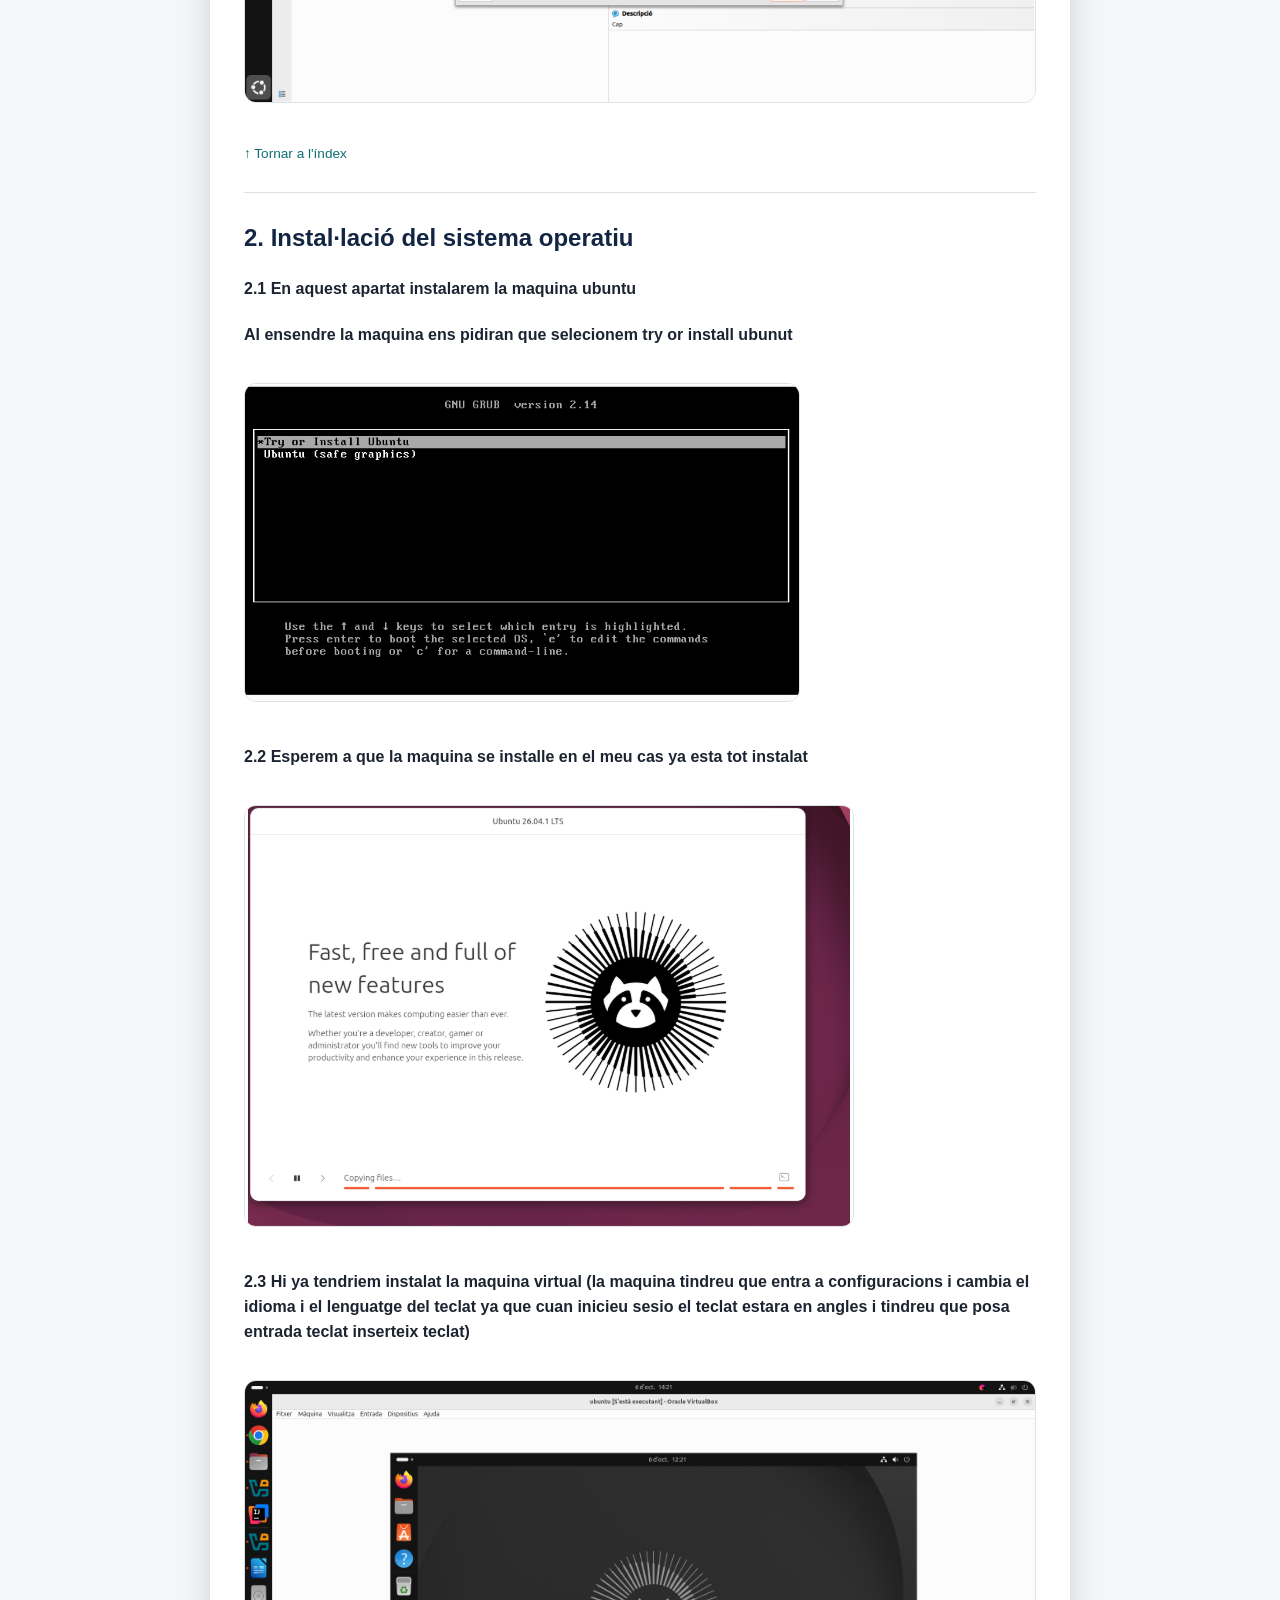
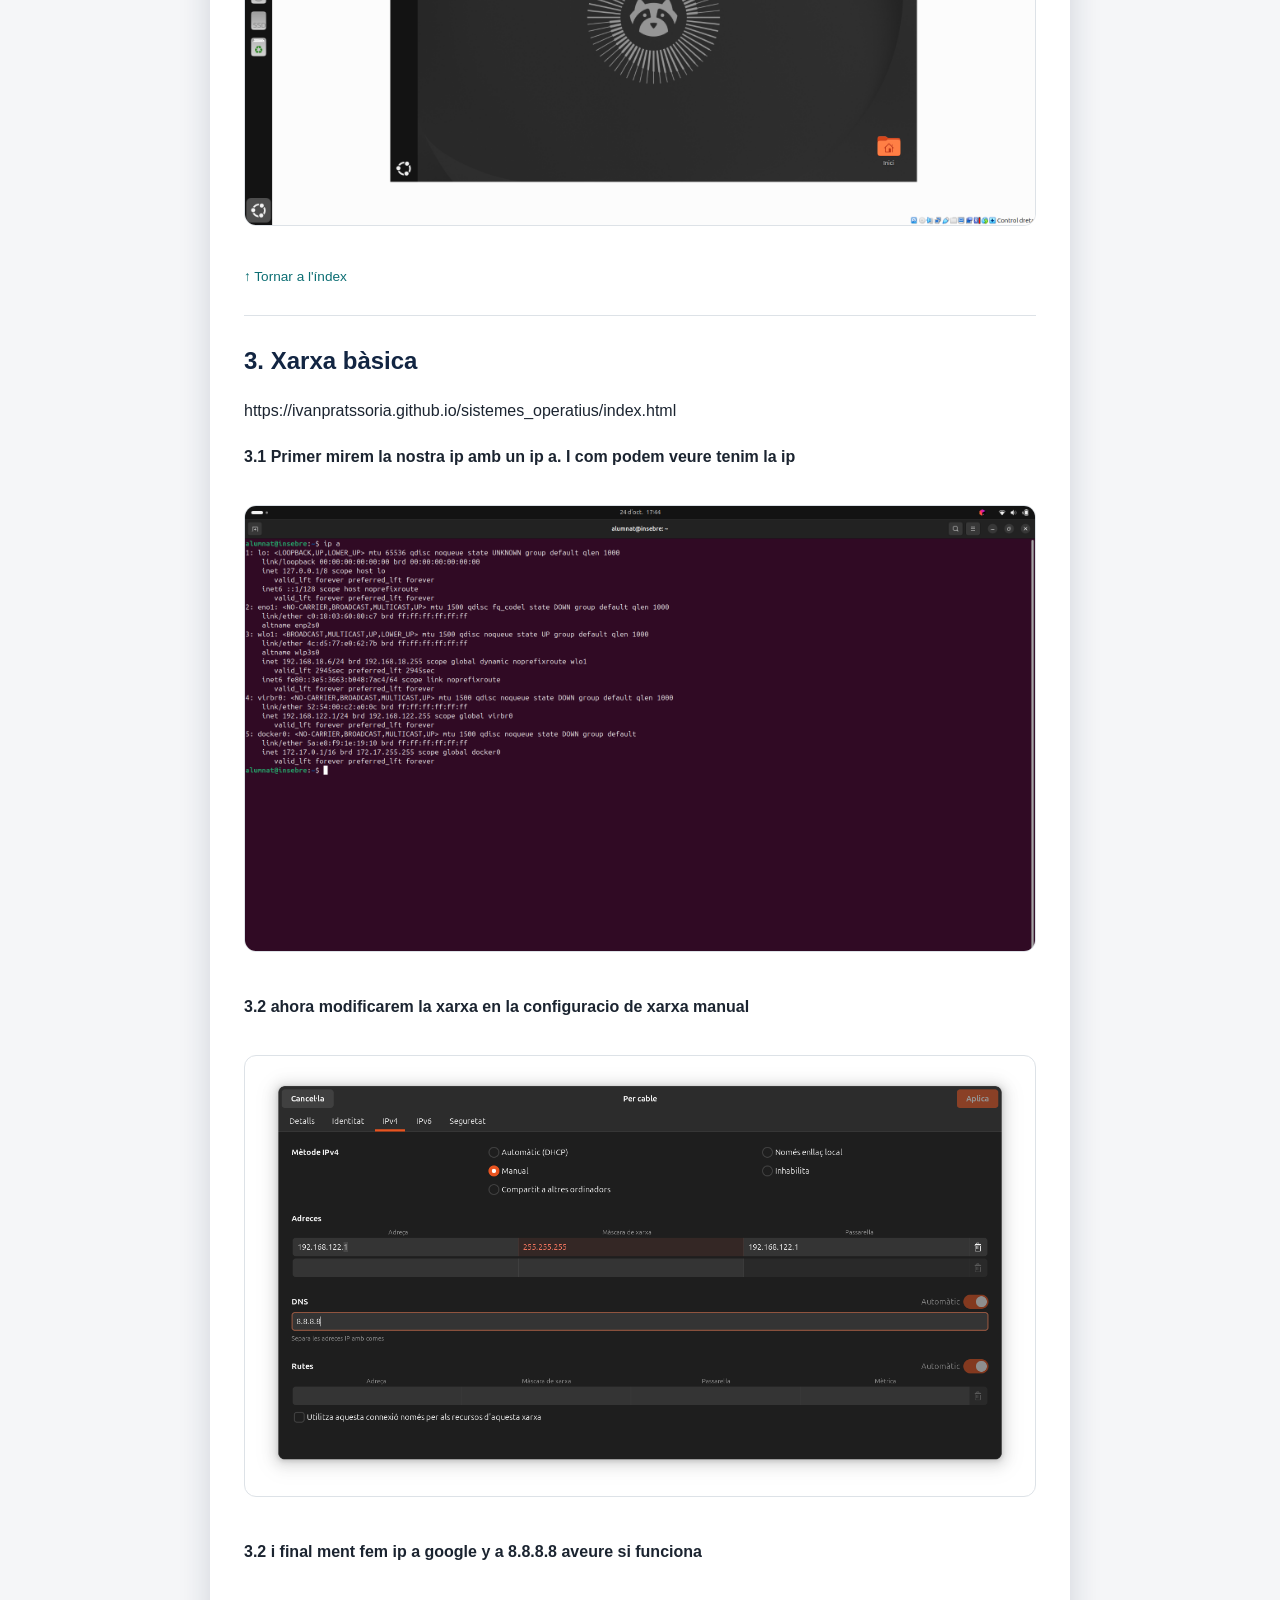
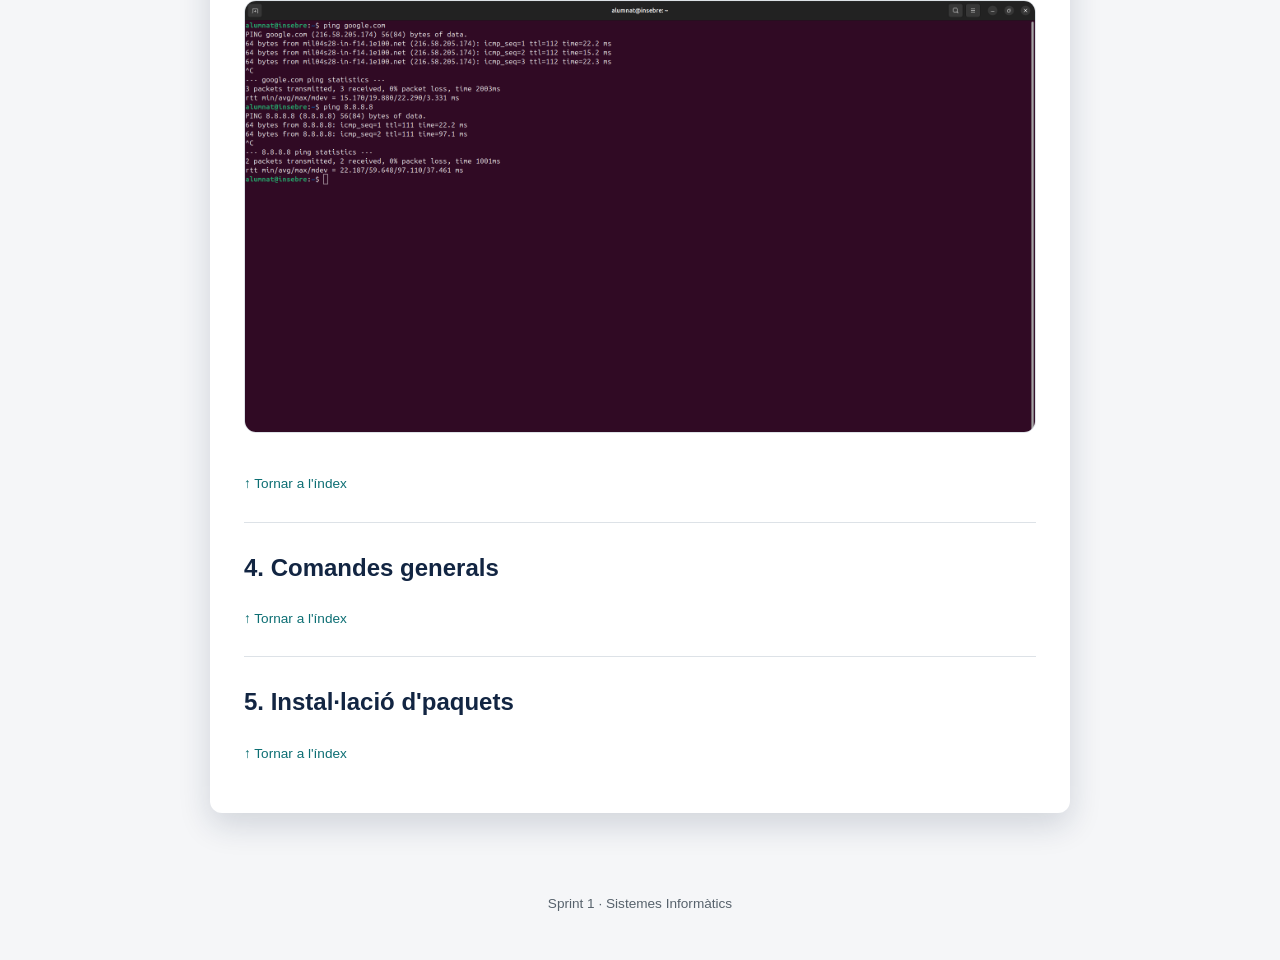
==== commit 37e69336: "Update index.html" ====
--- a/sprint1/index.html
+++ b/sprint1/index.html
@@ -107,8 +107,15 @@
 
                 <section class="apartat" id="apartat3">
                     <h2>3. Xarxa bàsica</h2>
+                    https://ivanpratssoria.github.io/sistemes_operatius/index.html
+                    <h4>3.1 Primer mirem la nostra ip amb un ip a. I com podem veure tenim la ip </h4>
+                    <img src="../img/Captura de pantalla de 2026-10-24 17-44-40.png">
 
-                   
+                    <h4>3.2 ahora modificarem la xarxa en la configuracio de xarxa manual</h4>
+                    <img src="../img/Captura de pantalla de 2026-10-24 17-49-32.png">
+
+                    <h4>3.2 i final ment fem ip a google y a 8.8.8.8 aveure si funciona</h4>
+                    <img src="../img/Captura de pantalla de 2026-10-24 17-57-59.png">
 
                     <p><a class="tornar-index" href="#top">↑ Tornar a l'índex</a></p>
                 </section>
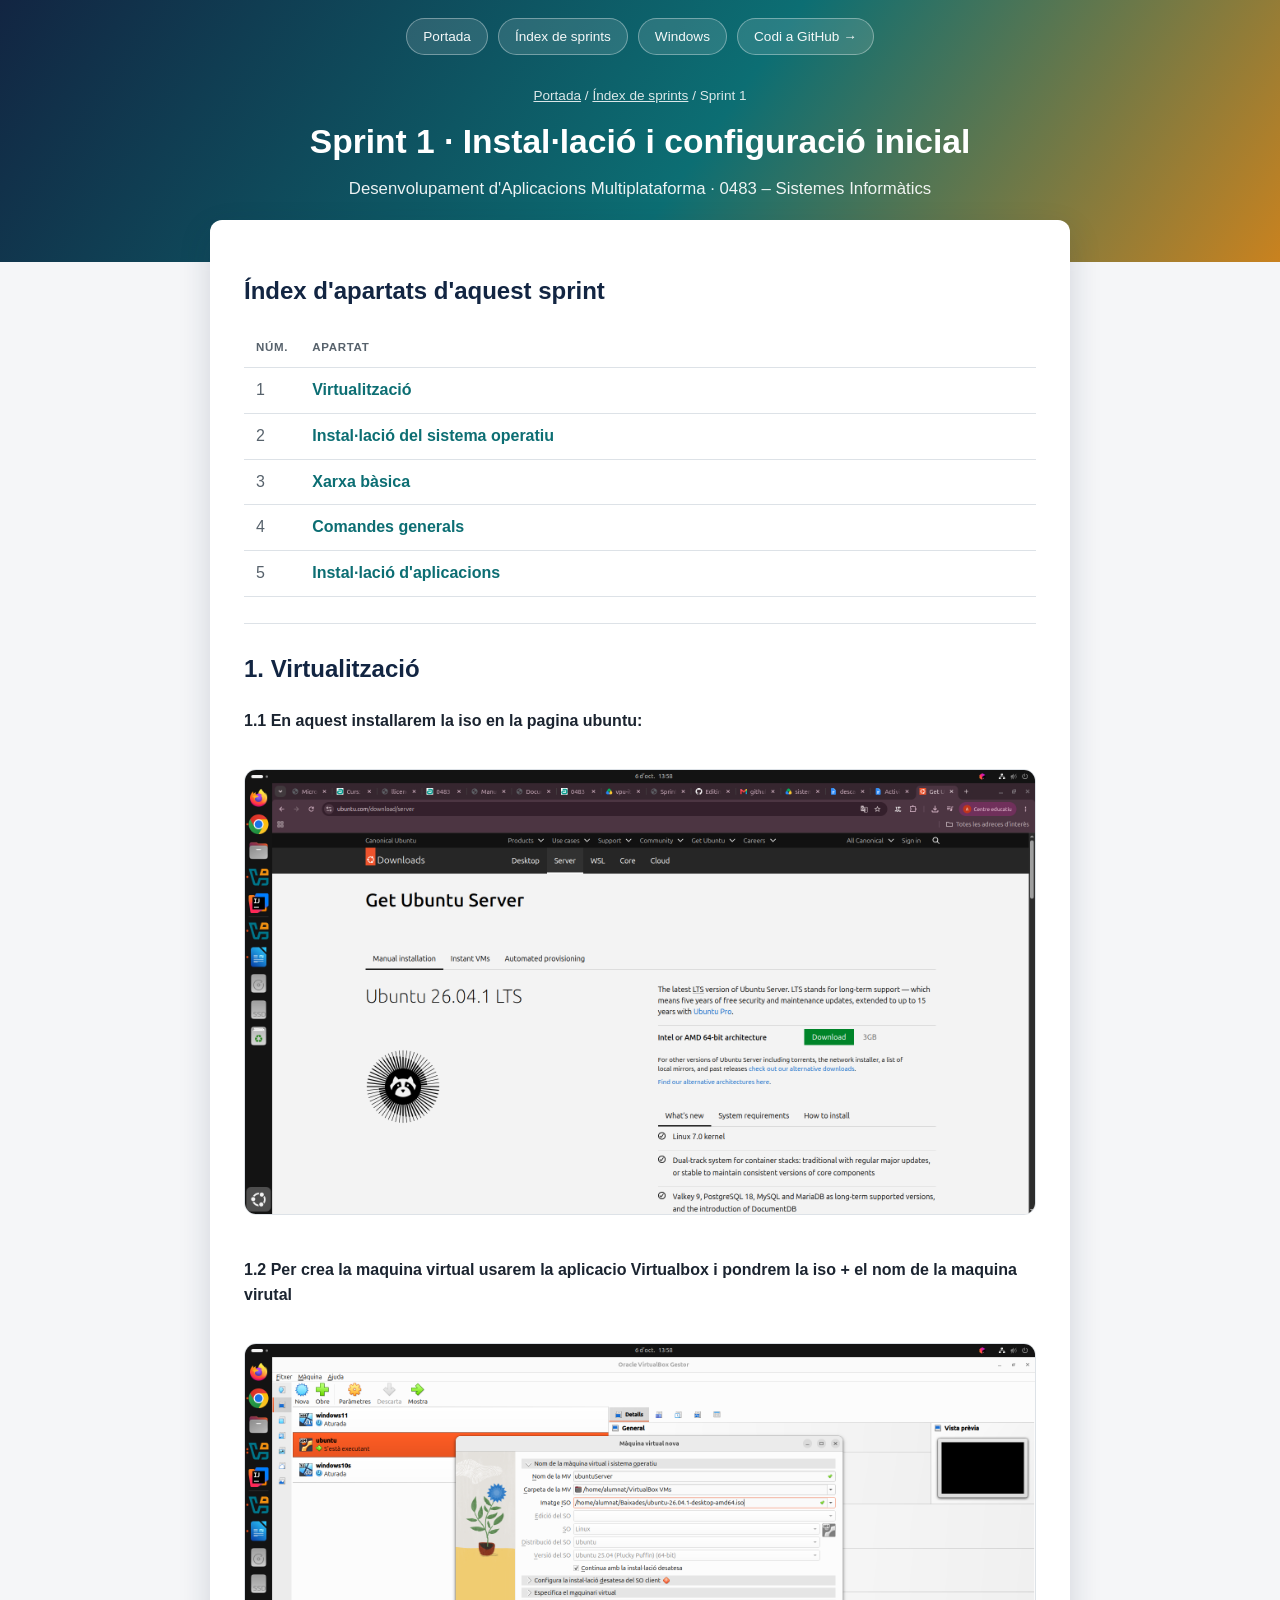
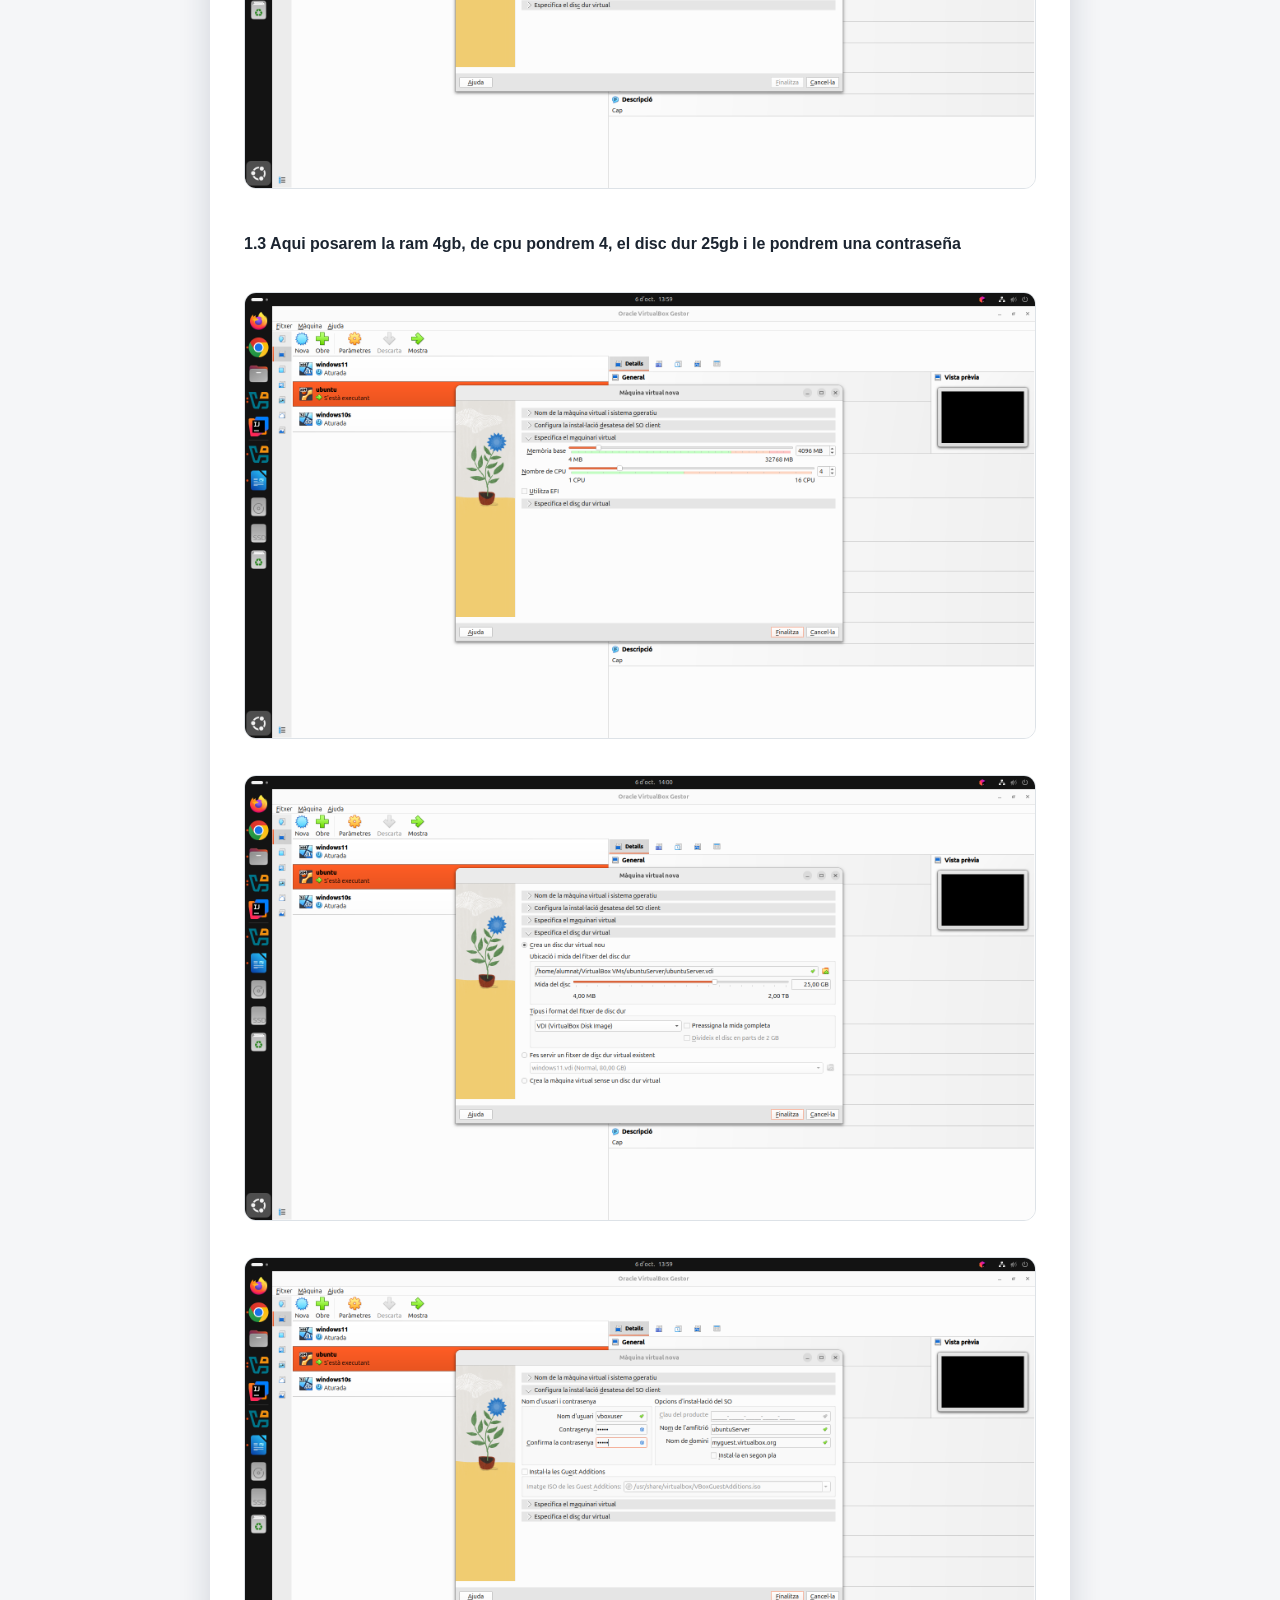
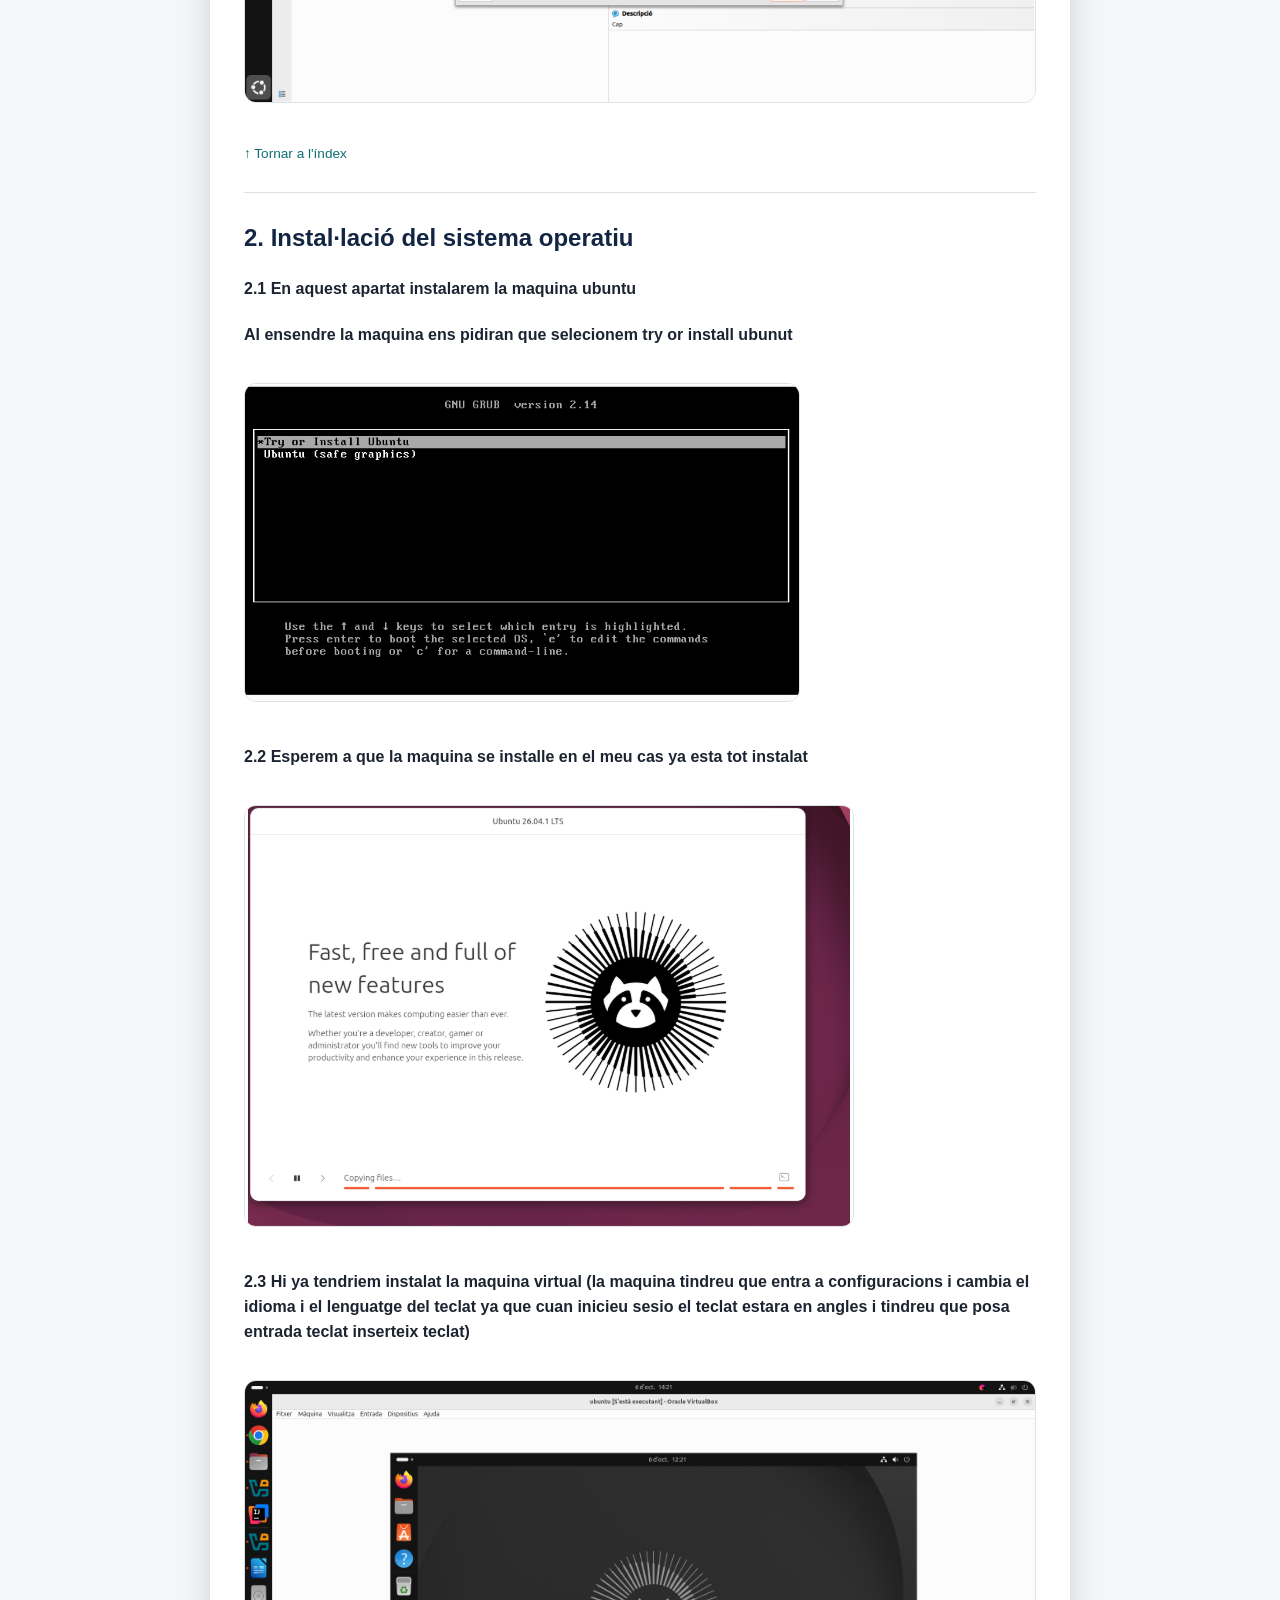
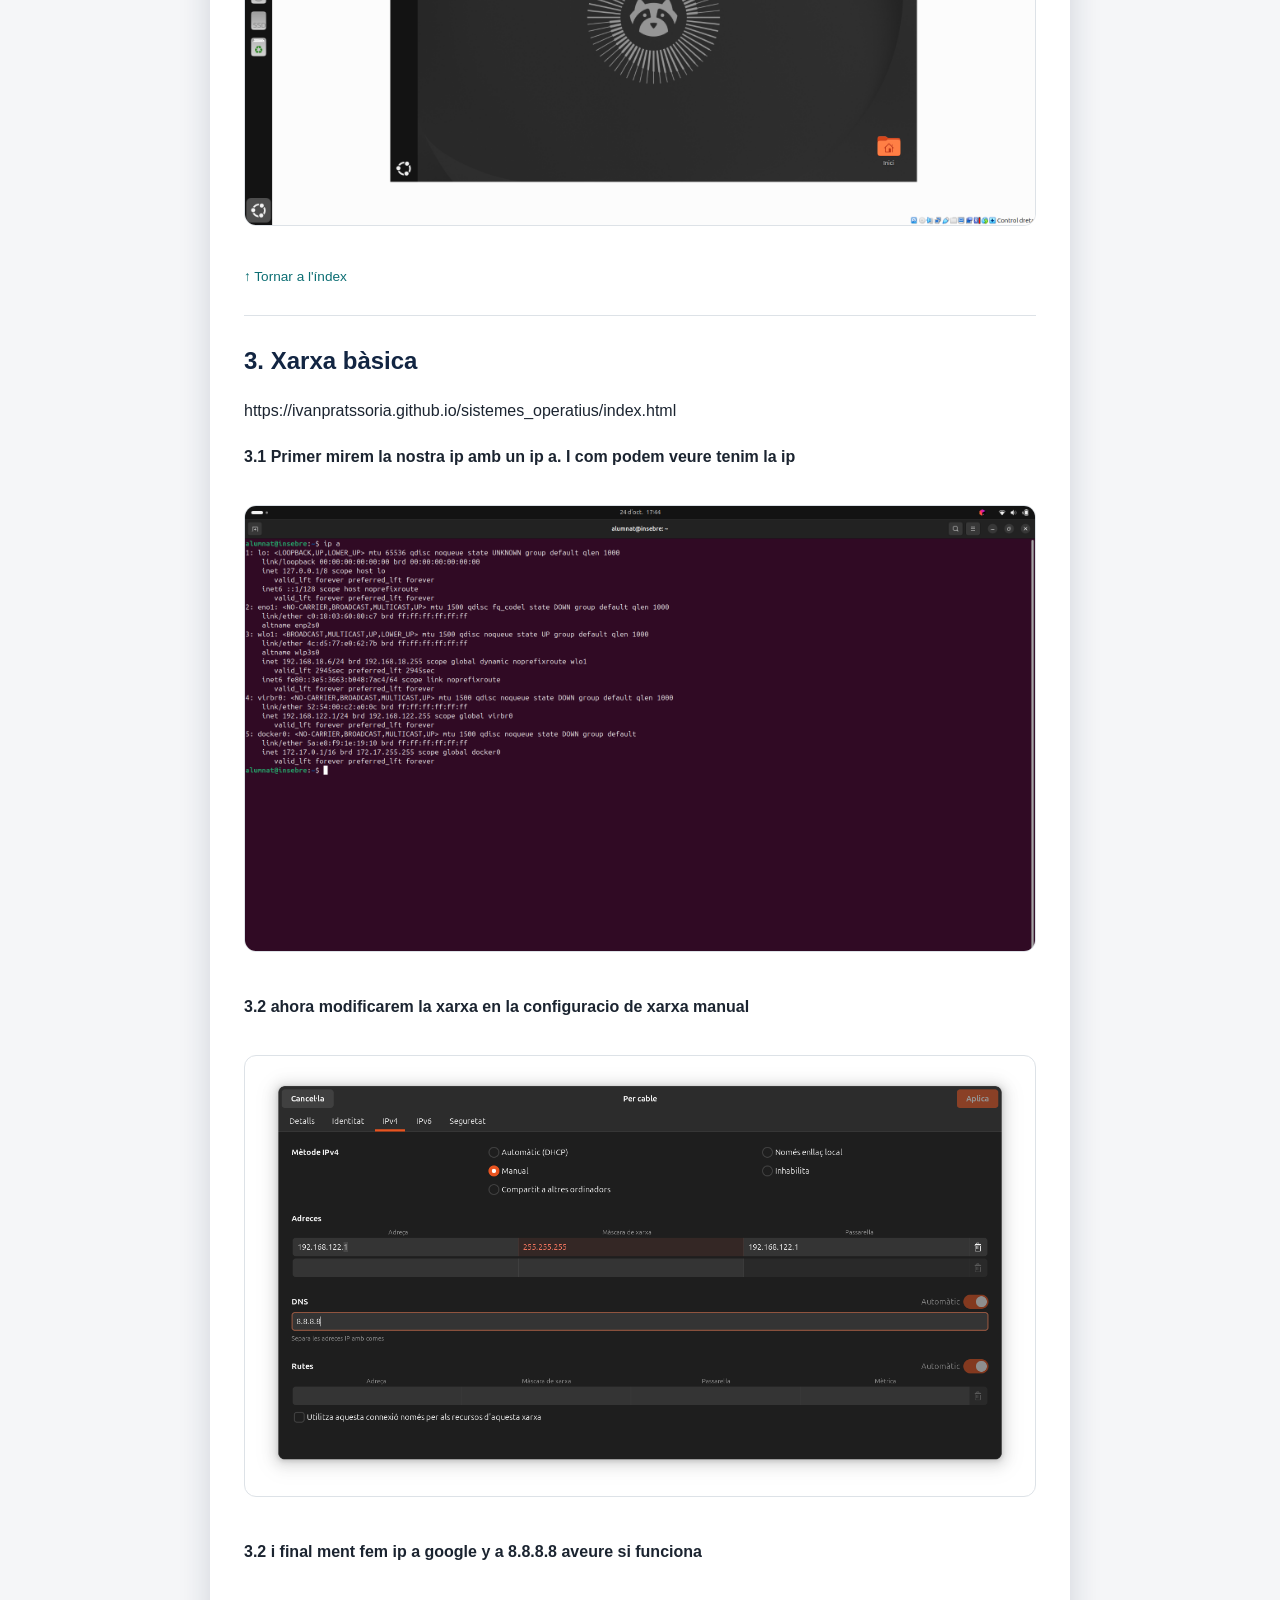
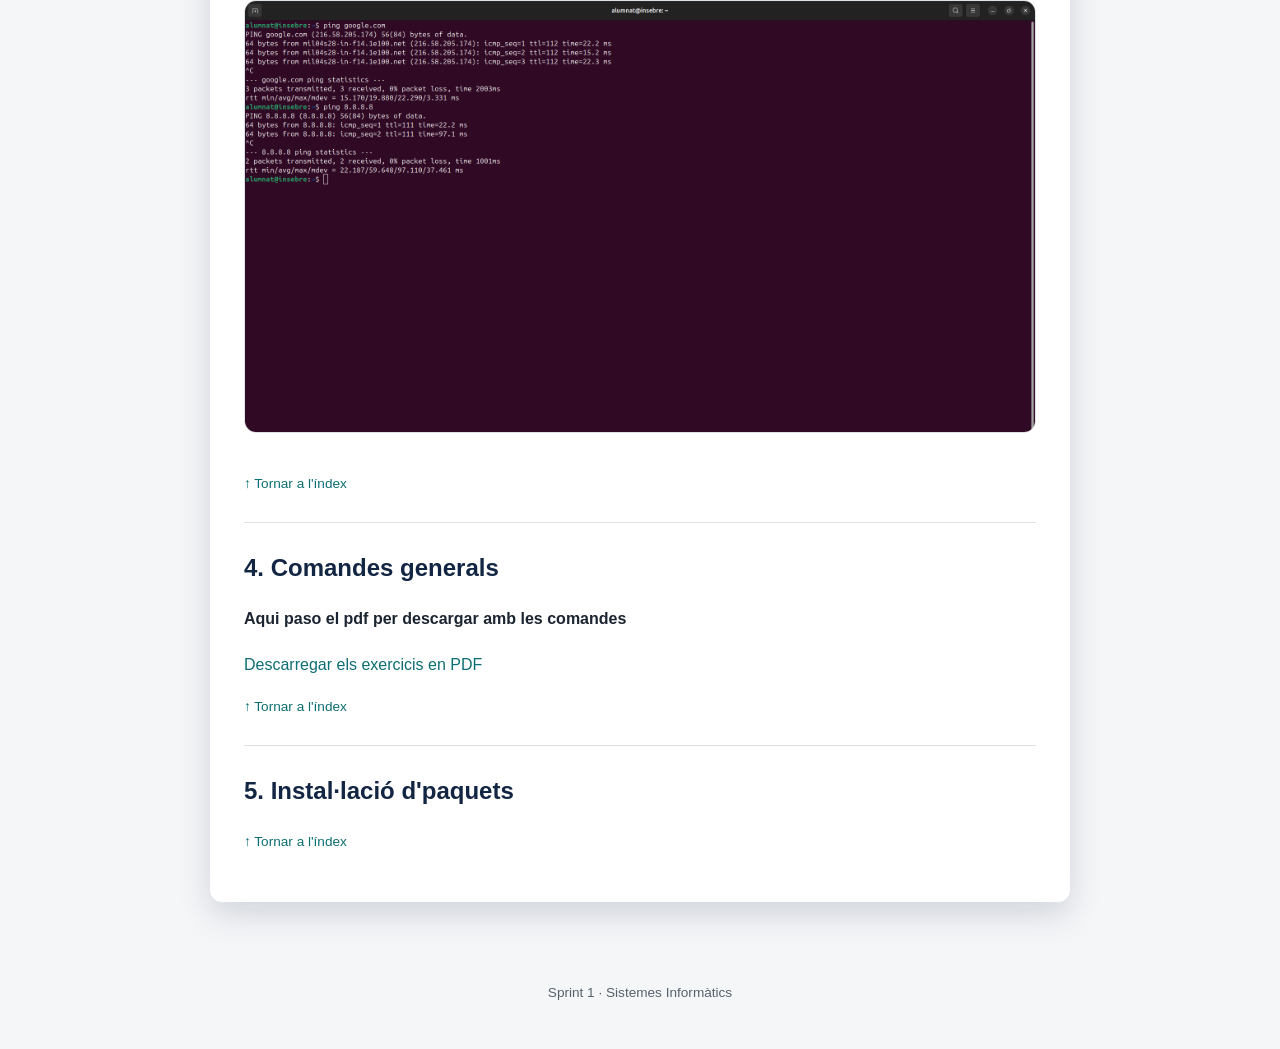
==== commit 0a21b710: "Update index.html" ====
--- a/sprint1/index.html
+++ b/sprint1/index.html
@@ -122,6 +122,9 @@
 
                 <section class="apartat" id="apartat4">
                     <h2>4. Comandes generals</h2>
+                    <h4>Aqui paso el pdf per descargar amb les comandes</h4>
+                    <a href="exercicis%20(1).pdf" download>Descarregar els exercicis en PDF</a>
+                    
                     
                     <p><a class="tornar-index" href="#top">↑ Tornar a l'índex</a></p>
                 </section>
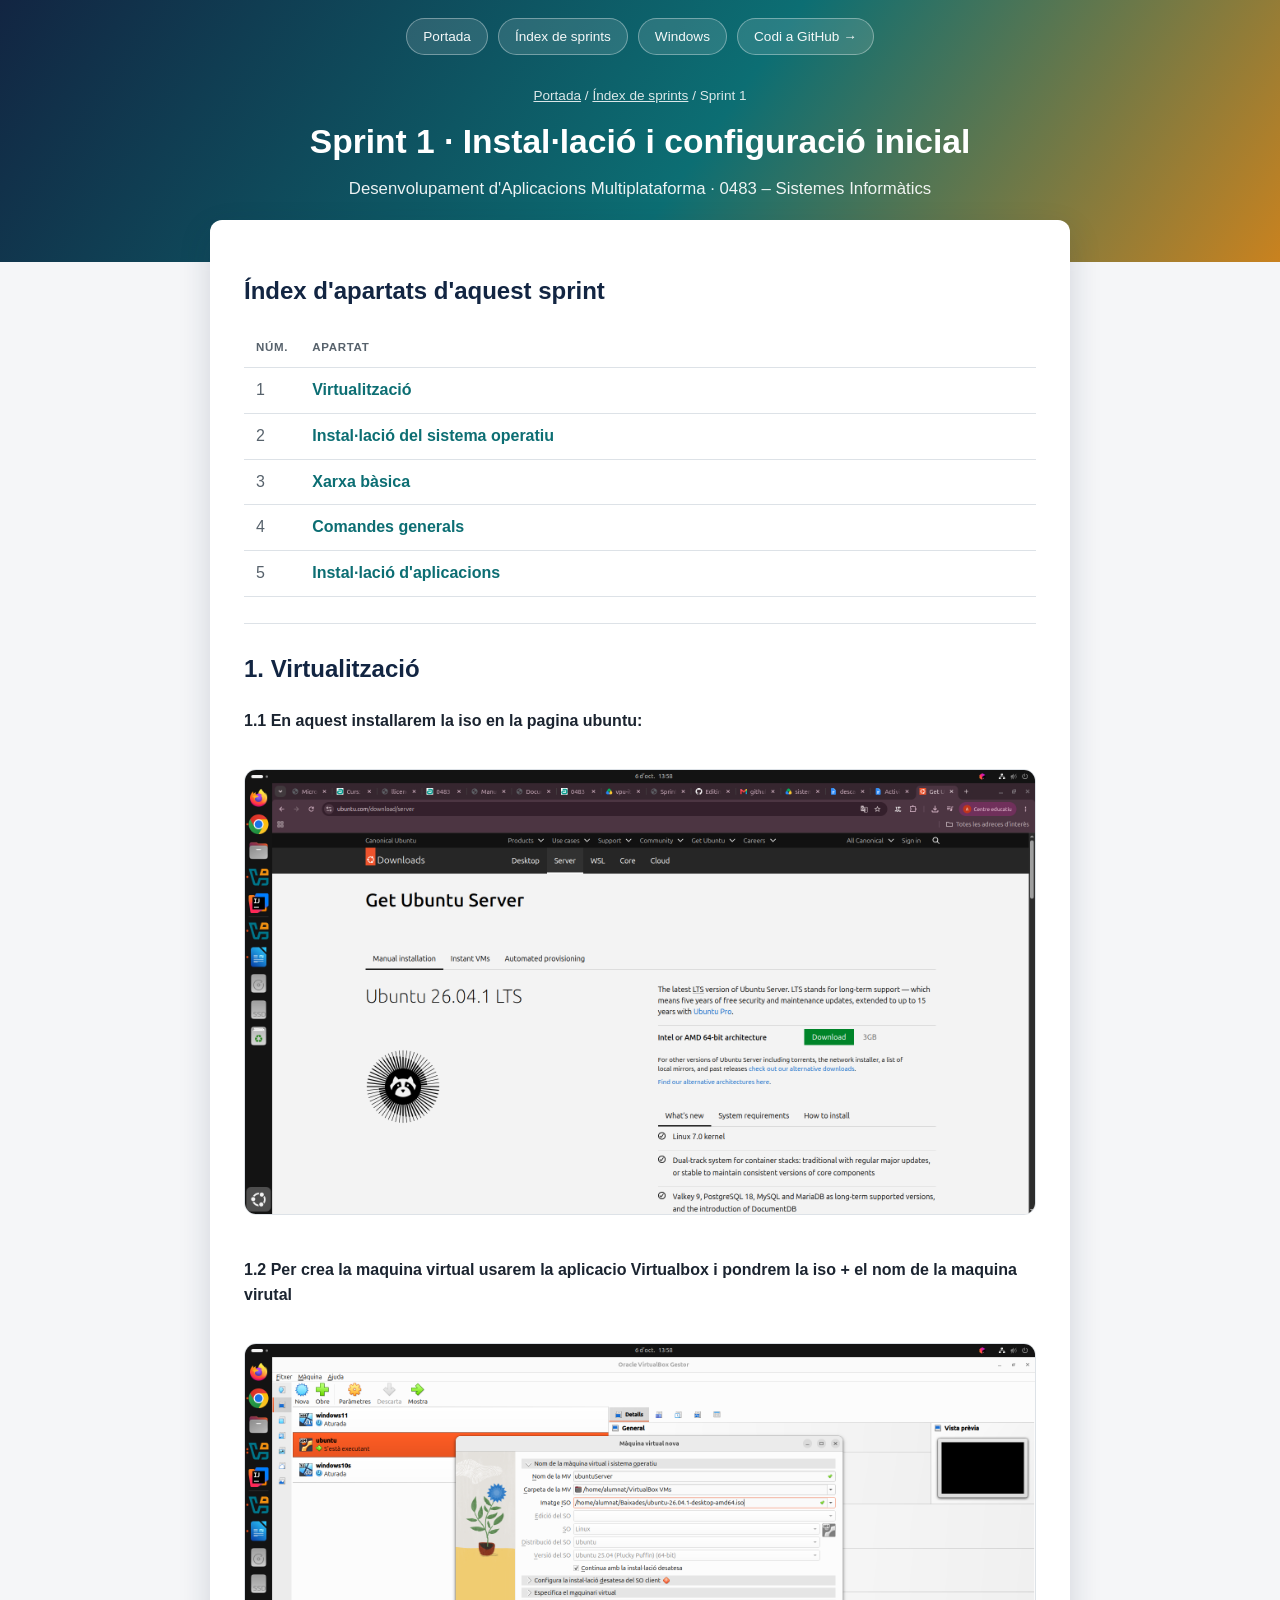
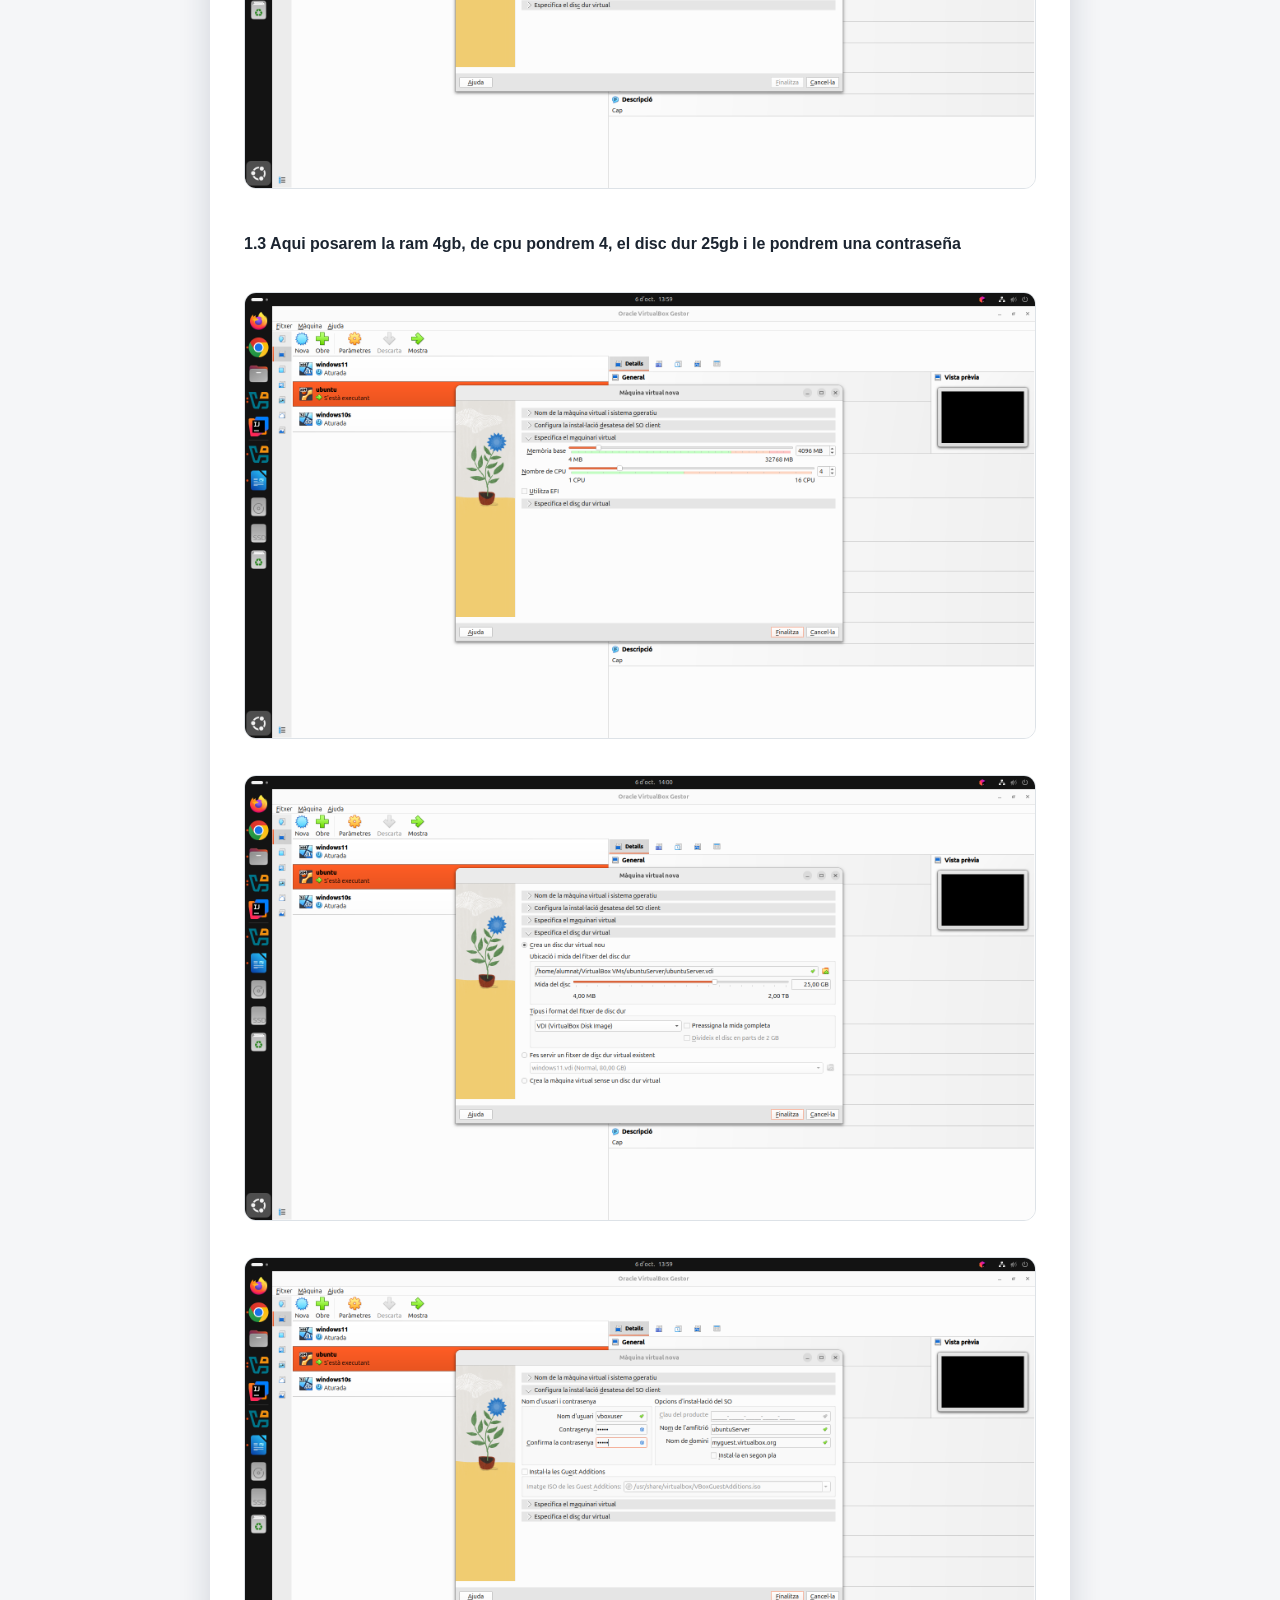
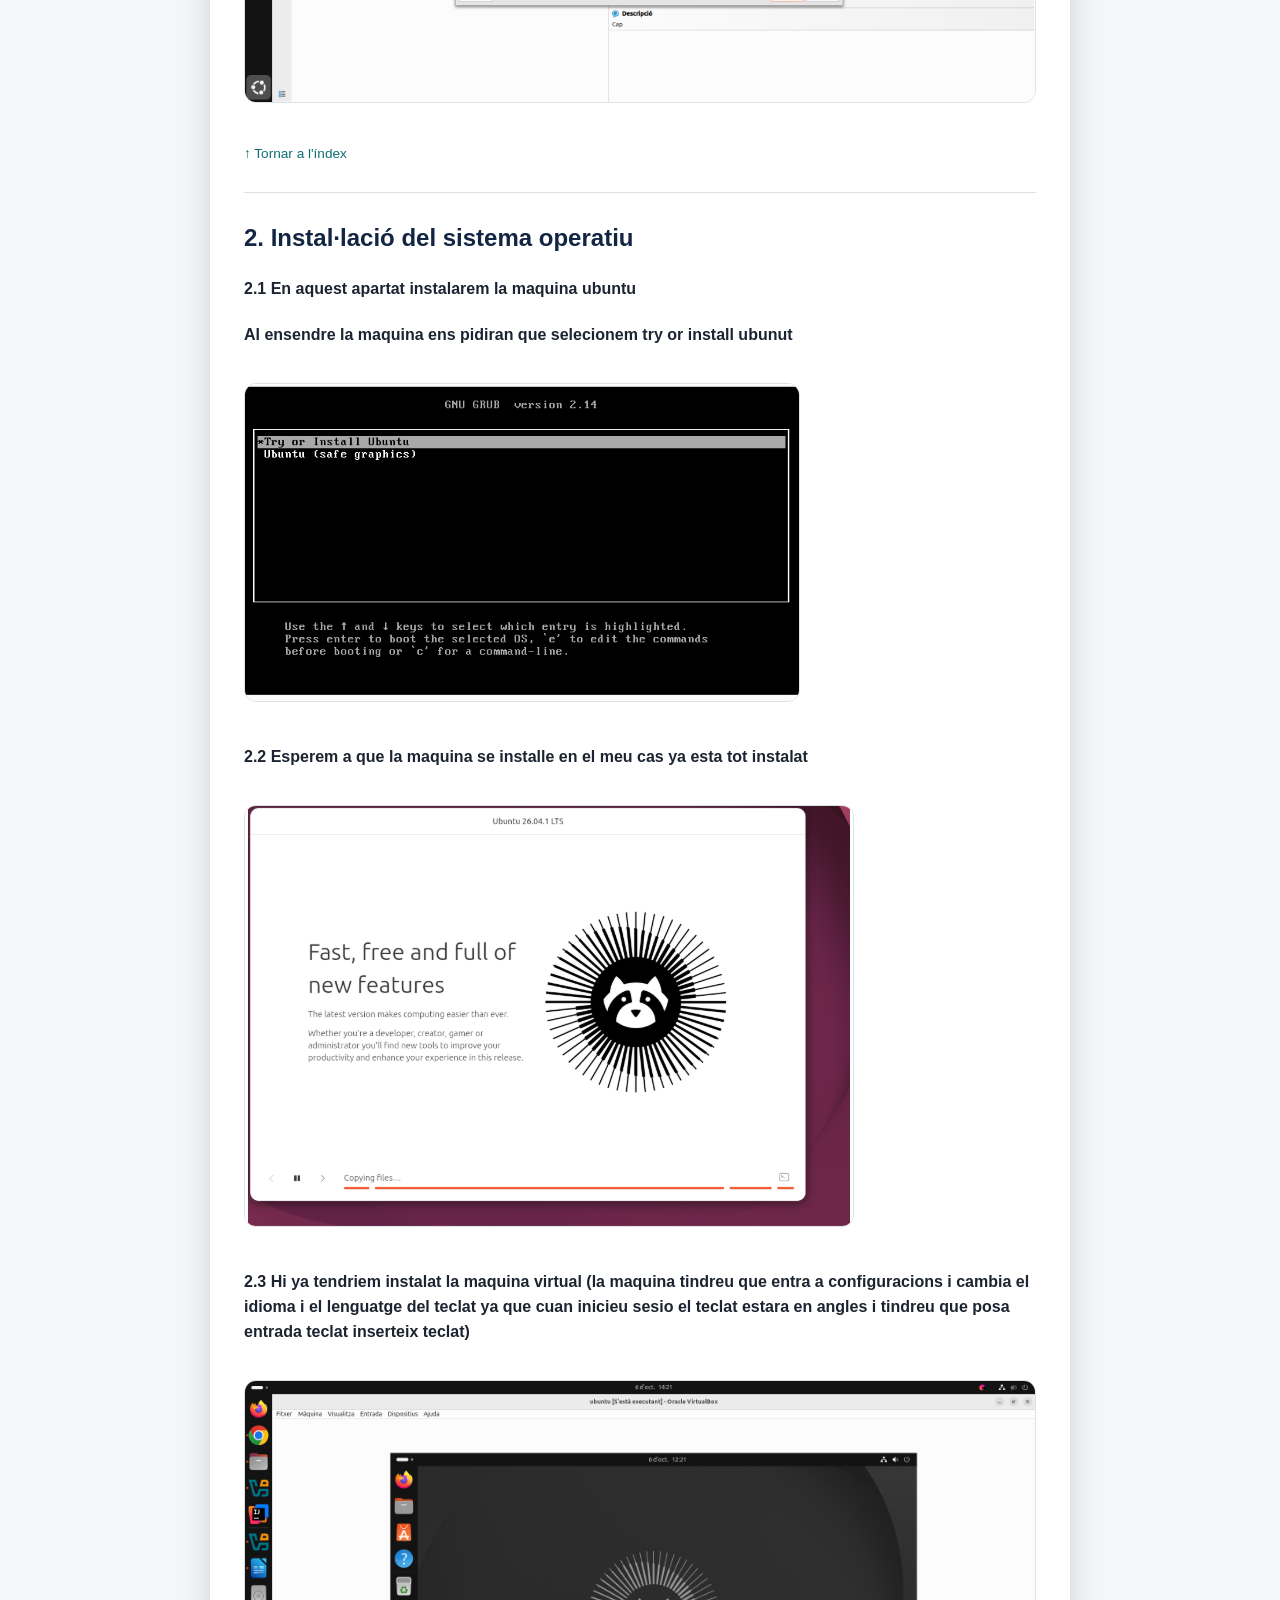
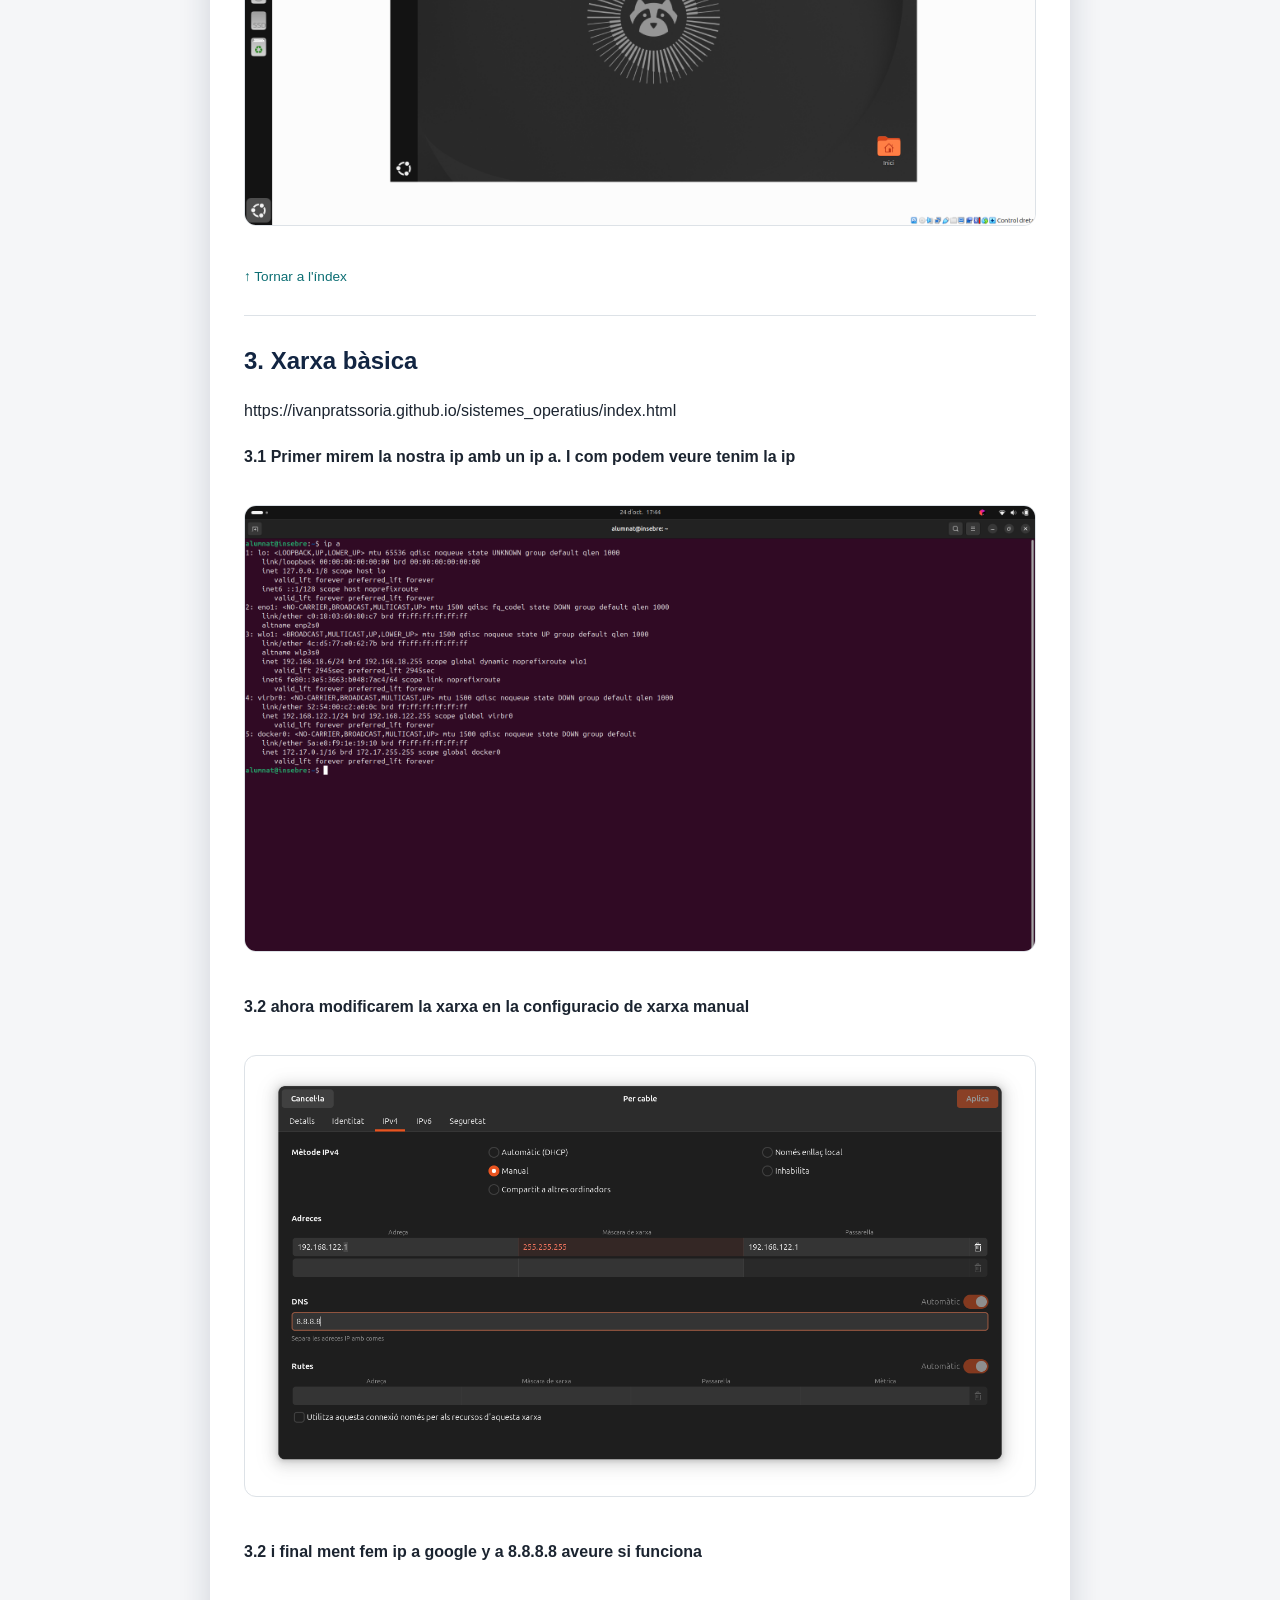
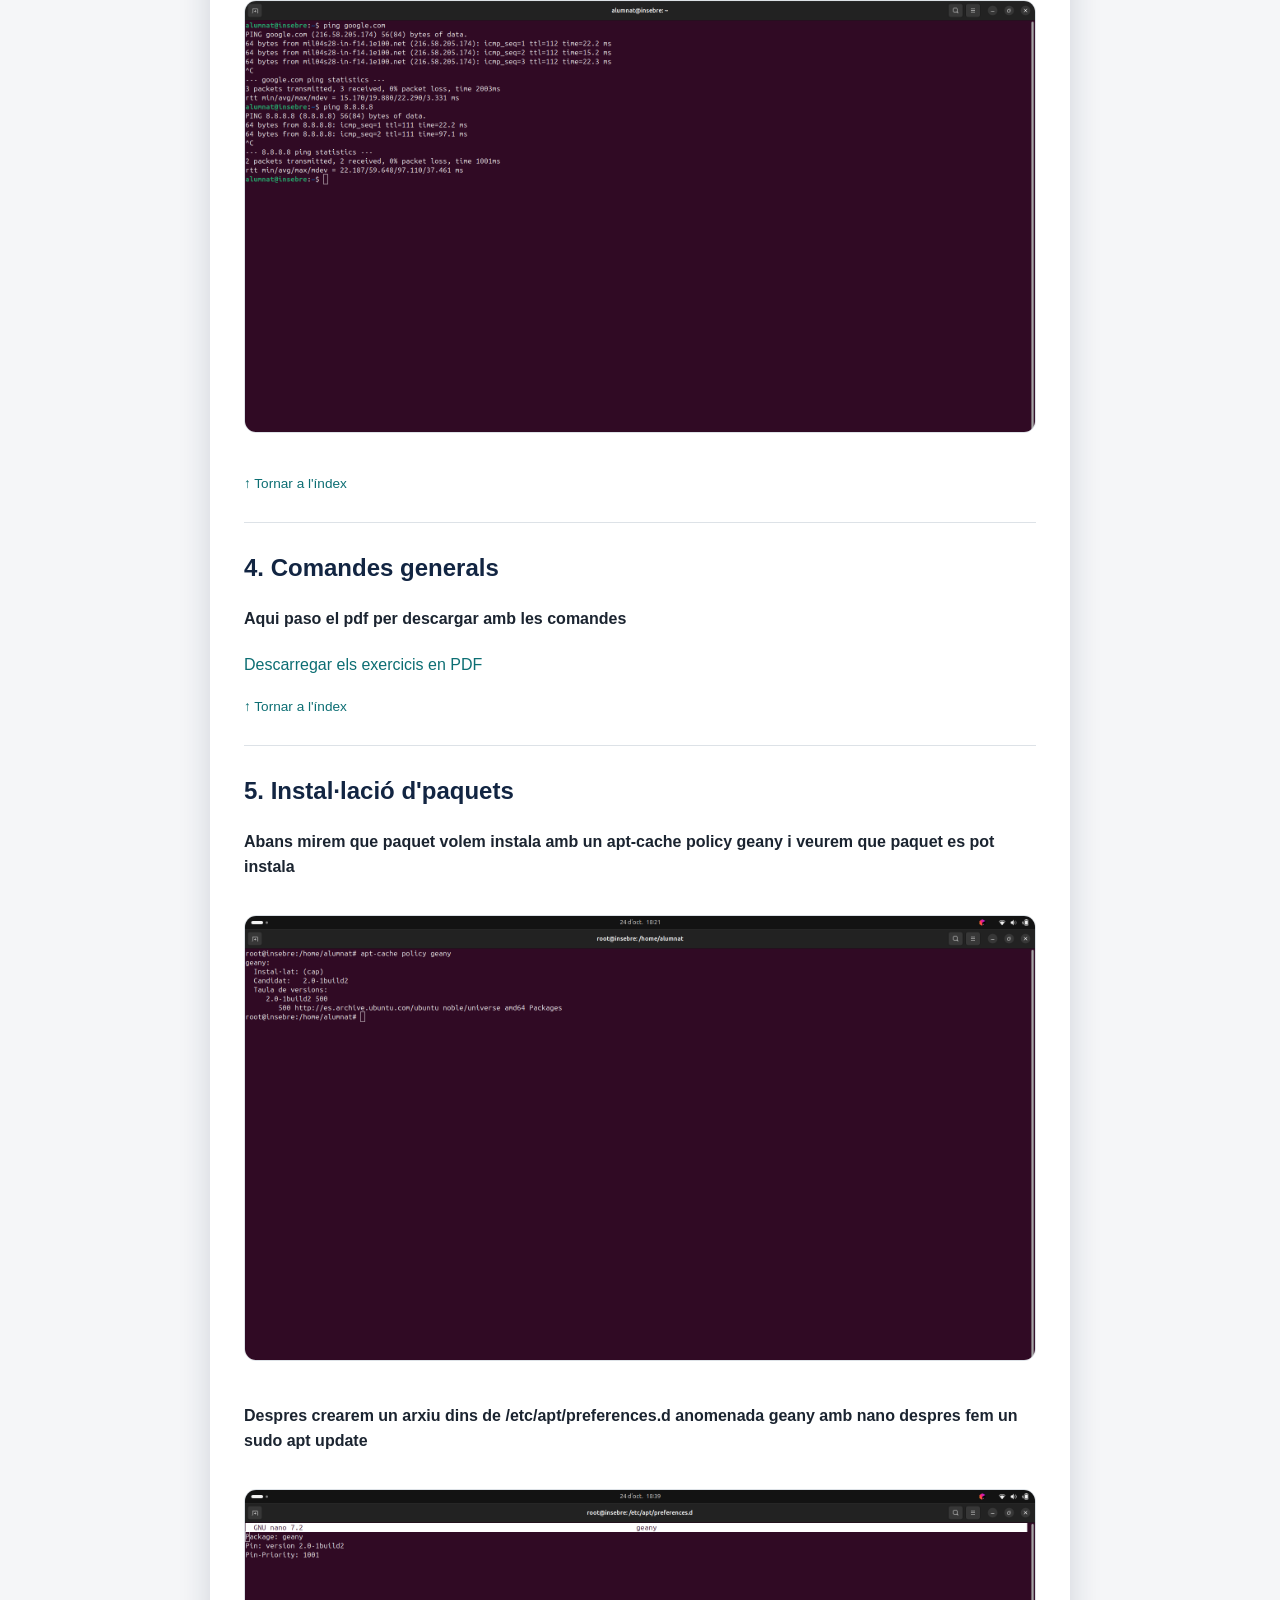
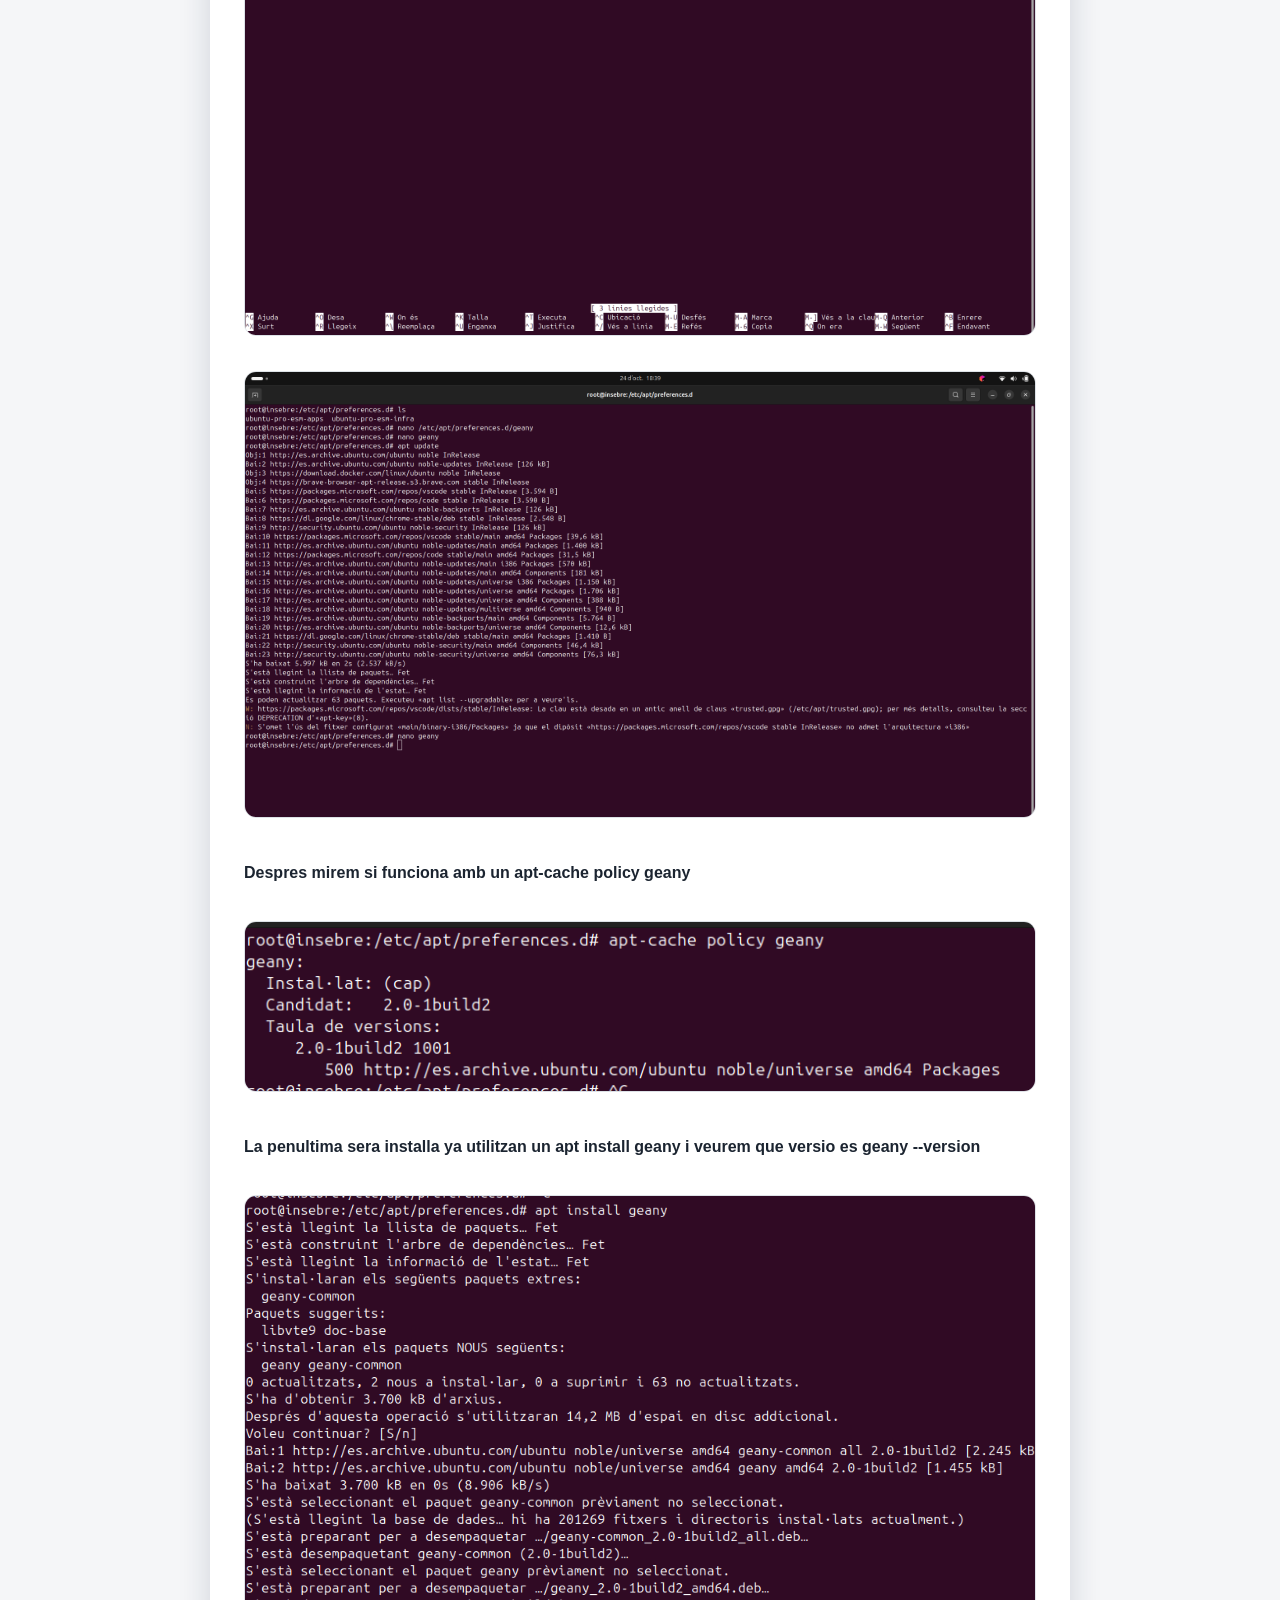
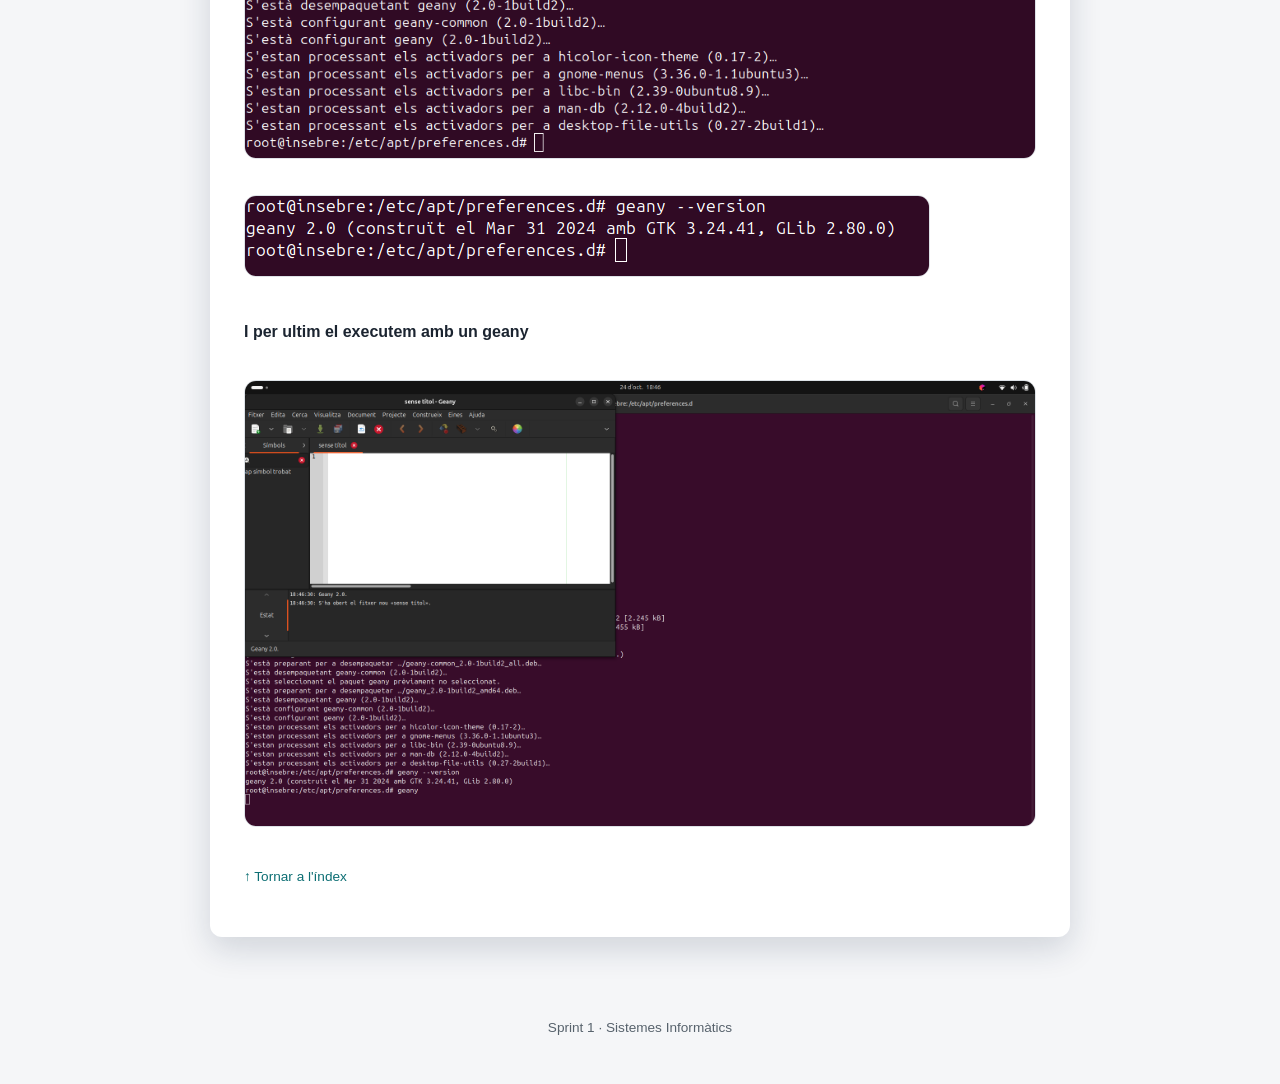
==== commit 56b5eafb: "Update index.html" ====
--- a/sprint1/index.html
+++ b/sprint1/index.html
@@ -132,6 +132,24 @@
                 <section class="apartat" id="apartat5">
                     <h2>5. Instal·lació d'paquets</h2>
 
+                    <h4>Abans mirem que paquet volem instala amb un apt-cache policy geany i veurem que paquet es pot instala</h4>
+                    <img src="../img/Captura de pantalla de 2026-10-24 18-21-33.png">
+                    
+                    <h4>Despres crearem un arxiu dins de /etc/apt/preferences.d anomenada geany amb nano despres fem un sudo apt update</h4>
+                    <img src="../img/Captura de pantalla de 2026-10-24 18-39-37.png">
+                    <img src="../img/Captura de pantalla de 2026-10-24 18-39-52.png">
+                    
+
+                    <h4>Despres mirem si funciona amb un apt-cache policy geany</h4>
+                    <img src="../img/Captura de pantalla de 2026-10-24 18-45-53.png">
+                    
+                    <h4>La penultima sera installa ya utilitzan un apt install geany i veurem que versio es geany --version</h4>
+                    <img src="../img/Captura de pantalla de 2026-10-24 18-46-05.png">
+                    <img src="../img/Captura de pantalla de 2026-10-24 18-46-24.png">
+                    
+                    <h4>I per ultim el executem amb un geany</h4>
+                    <img src="../img/Captura de pantalla de 2026-10-24 18-46-37.png">
+
                     <p><a class="tornar-index" href="#top">↑ Tornar a l'índex</a></p>
                 </section>
 
